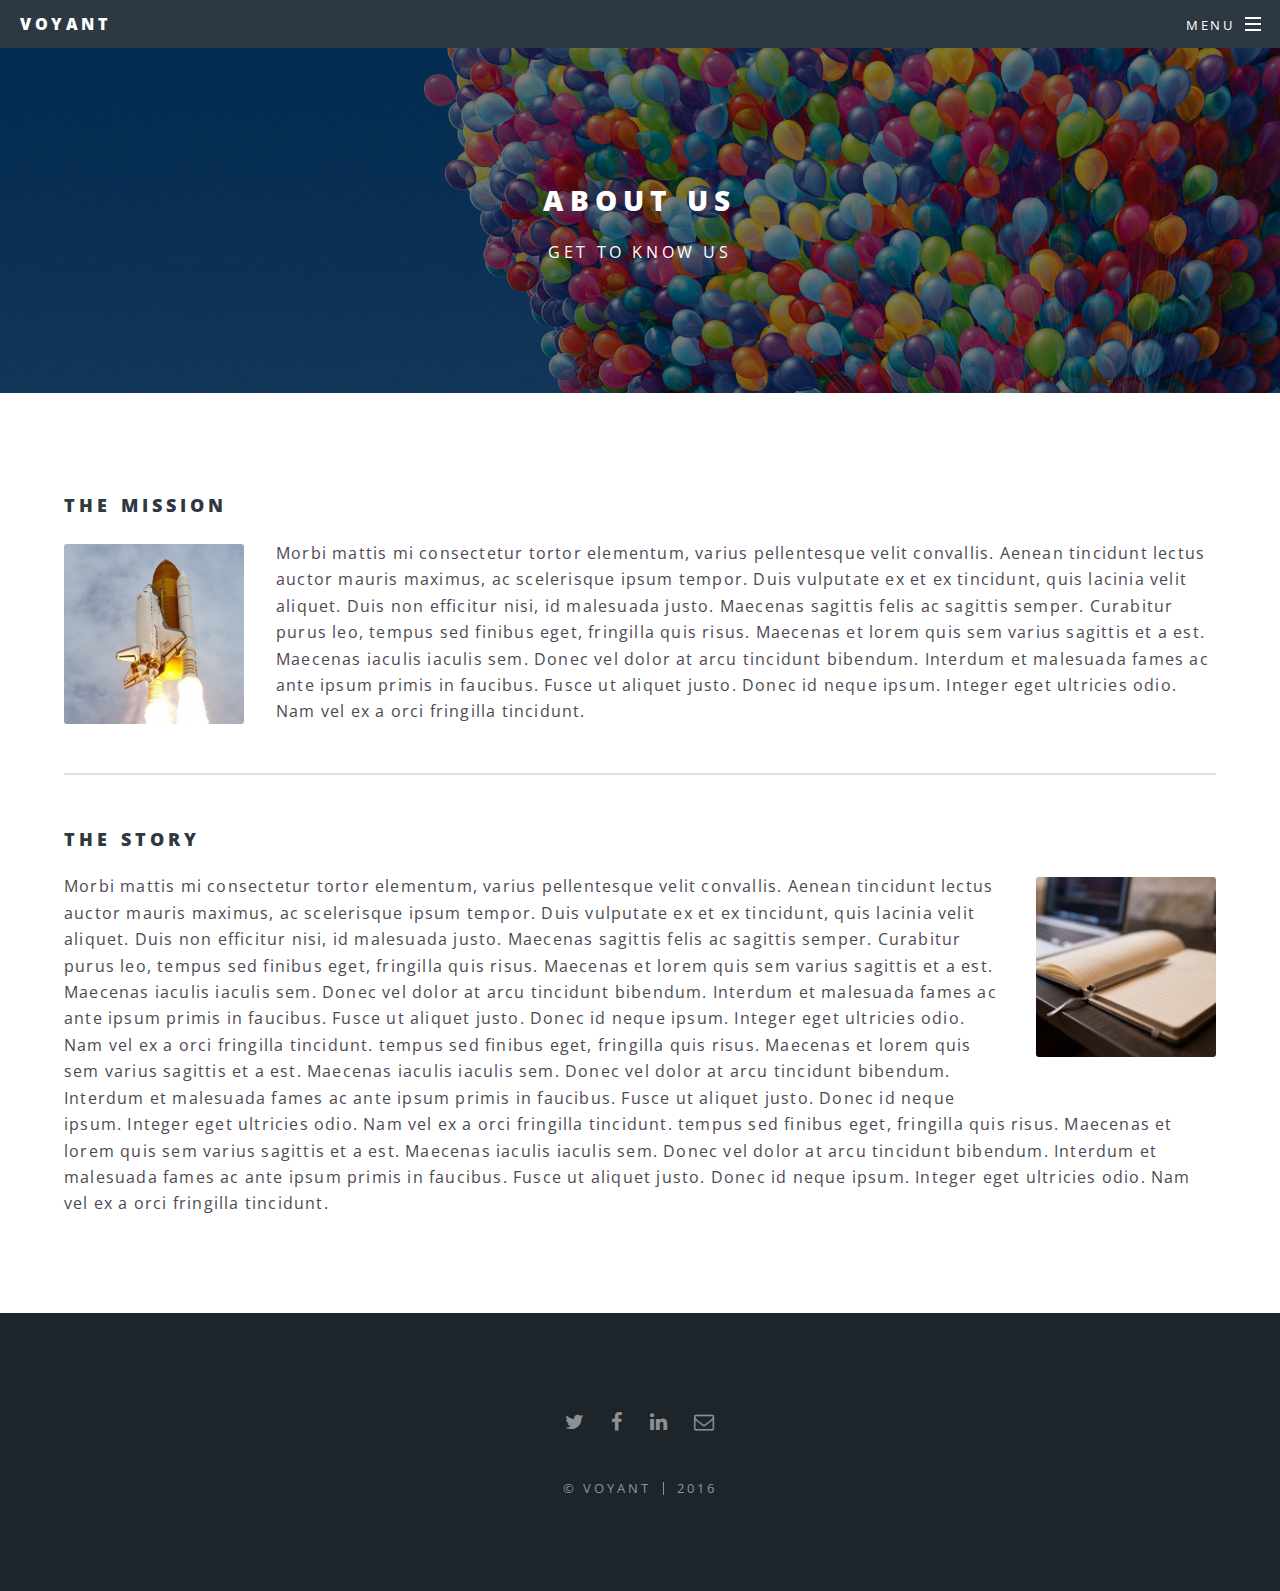
==== about.html @ 16dd577d "services/about" ====
<!DOCTYPE HTML>
<html>
    <head>
        <title>Voyant - About Us</title>
        <meta charset="utf-8" />
        <meta name="viewport" content="width=device-width, initial-scale=1" />
        <!--[if lte IE 8]><script src="assets/js/ie/html5shiv.js"></script><![endif]-->
        <link rel="stylesheet" href="assets/css/main.css" />
        <link rel="icon" href="/images/favicon.ico" />
        <!--[if lte IE 8]><link rel="stylesheet" href="assets/css/ie8.css" /><![endif]-->
        <!--[if lte IE 9]><link rel="stylesheet" href="assets/css/ie9.css" /><![endif]-->
    </head>
    <body>

        <!-- Page Wrapper -->
            <div id="page-wrapper">

                <!-- Header -->
                    <header id="header">
                        <h1><a href="/index.html">Voyant</a></h1>
                        <nav id="nav">
                            <ul>
                                <li class="special">
                                    <a href="#menu" class="menuToggle"><span>Menu</span></a>
                                    <div id="menu">
                                        <ul>
                                            <li><a href="index.html">Home</a></li>
                                            <li><a href="about.html">About Us</a></li>
                                            <li><a href="services.html">Services</a></li>
                                        </ul>
                                    </div>
                                </li>
                            </ul>
                        </nav>
                    </header>

                <!-- Main -->
                    <article id="main">
                        <header>
                            <h2>About Us</h2>
                            <p>Get to know us</p>
                        </header>
                        <section class="wrapper style5">
                            <div class="inner">

                                <h3>The Mission</h3>
                                <p>
                                    <span class="image left mission-image">
                                        <img src="images/ship.jpg" alt="">
                                    </span>
                                    Morbi mattis mi consectetur tortor elementum, varius pellentesque velit convallis.
                                    Aenean tincidunt lectus auctor mauris maximus, ac scelerisque ipsum tempor.
                                    Duis vulputate ex et ex tincidunt, quis lacinia velit aliquet. Duis non efficitur nisi,
                                    id malesuada justo. Maecenas sagittis felis ac sagittis semper. Curabitur purus leo,
                                    tempus sed finibus eget, fringilla quis risus. Maecenas et lorem quis sem varius sagittis et a est.
                                    Maecenas iaculis iaculis sem. Donec vel dolor at arcu tincidunt bibendum.
                                    Interdum et malesuada fames ac ante ipsum primis in faucibus. Fusce ut aliquet justo.
                                    Donec id neque ipsum. Integer eget ultricies odio. Nam vel ex a orci fringilla tincidunt.
                                </p>

                                <hr />

                                <h3>The Story</h3>
                                <p>
                                    <span class="image right story-image">
                                        <img src="images/story.jpg" alt="">
                                    </span>
                                    Morbi mattis mi consectetur tortor elementum, varius pellentesque velit convallis.
                                    Aenean tincidunt lectus auctor mauris maximus, ac scelerisque ipsum tempor.
                                    Duis vulputate ex et ex tincidunt, quis lacinia velit aliquet. Duis non efficitur nisi,
                                    id malesuada justo. Maecenas sagittis felis ac sagittis semper. Curabitur purus leo,
                                    tempus sed finibus eget, fringilla quis risus. Maecenas et lorem quis sem varius sagittis et a est.
                                    Maecenas iaculis iaculis sem. Donec vel dolor at arcu tincidunt bibendum.
                                    Interdum et malesuada fames ac ante ipsum primis in faucibus. Fusce ut aliquet justo.
                                    Donec id neque ipsum. Integer eget ultricies odio. Nam vel ex a orci fringilla tincidunt.
                                    tempus sed finibus eget, fringilla quis risus. Maecenas et lorem quis sem varius sagittis et a est.
                                    Maecenas iaculis iaculis sem. Donec vel dolor at arcu tincidunt bibendum.
                                    Interdum et malesuada fames ac ante ipsum primis in faucibus. Fusce ut aliquet justo.
                                    Donec id neque ipsum. Integer eget ultricies odio. Nam vel ex a orci fringilla tincidunt.
                                    tempus sed finibus eget, fringilla quis risus. Maecenas et lorem quis sem varius sagittis et a est.
                                    Maecenas iaculis iaculis sem. Donec vel dolor at arcu tincidunt bibendum.
                                    Interdum et malesuada fames ac ante ipsum primis in faucibus. Fusce ut aliquet justo.
                                    Donec id neque ipsum. Integer eget ultricies odio. Nam vel ex a orci fringilla tincidunt.
                                </p>

                            </div>
                        </section>
                    </article>

                <!-- Footer -->
                    <footer id="footer">
                        <ul class="icons">
                            <li><a href="#" class="icon fa-twitter"><span class="label">Twitter</span></a></li>
                            <li><a href="#" class="icon fa-facebook"><span class="label">Facebook</span></a></li>
                            <li><a href="#" class="icon fa-linkedin"><span class="label">Dribbble</span></a></li>
                            <li><a href="#" class="icon fa-envelope-o"><span class="label">Email</span></a></li>
                        </ul>
                        <ul class="copyright">
                            <li>&copy; Voyant</li><li>2016</li>
                        </ul>
                    </footer>

            </div>

        <!-- Scripts -->
            <script src="assets/js/jquery.min.js"></script>
            <script src="assets/js/jquery.scrollex.min.js"></script>
            <script src="assets/js/jquery.scrolly.min.js"></script>
            <script src="assets/js/skel.min.js"></script>
            <script src="assets/js/util.js"></script>
            <!--[if lte IE 8]><script src="assets/js/ie/respond.min.js"></script><![endif]-->
            <script src="assets/js/main.js"></script>

    </body>
</html>
---- assets/css/main.css ----
@import url(font-awesome.min.css);
@import url("http://fonts.googleapis.com/css?family=Open+Sans:400,400italic,600,600italic,800,800italic");

/* Reset */

	html, body, div, span, applet, object, iframe, h1, h2, h3, h4, h5, h6, p, blockquote, pre, a, abbr, acronym, address, big, cite, code, del, dfn, em, img, ins, kbd, q, s, samp, small, strike, strong, sub, sup, tt, var, b, u, i, center, dl, dt, dd, ol, ul, li, fieldset, form, label, legend, table, caption, tbody, tfoot, thead, tr, th, td, article, aside, canvas, details, embed, figure, figcaption, footer, header, hgroup, menu, nav, output, ruby, section, summary, time, mark, audio, video {
		margin: 0;
		padding: 0;
		border: 0;
		font-size: 100%;
		font: inherit;
		vertical-align: baseline;
	}

	article, aside, details, figcaption, figure, footer, header, hgroup, menu, nav, section {
		display: block;
	}

	body {
		line-height: 1;
	}

	ol, ul {
		list-style: none;
	}

	blockquote, q {
		quotes: none;
	}

	blockquote:before, blockquote:after, q:before, q:after {
		content: '';
		content: none;
	}

	table {
		border-collapse: collapse;
		border-spacing: 0;
	}

	body {
		-webkit-text-size-adjust: none;
	}

/* Box Model */

	*, *:before, *:after {
		-moz-box-sizing: border-box;
		-webkit-box-sizing: border-box;
		box-sizing: border-box;
	}

/* Grid */

	.row {
		border-bottom: solid 1px transparent;
		-moz-box-sizing: border-box;
		-webkit-box-sizing: border-box;
		box-sizing: border-box;
	}

	.row > * {
		float: left;
		-moz-box-sizing: border-box;
		-webkit-box-sizing: border-box;
		box-sizing: border-box;
	}

	.row:after, .row:before {
		content: '';
		display: block;
		clear: both;
		height: 0;
	}

	.row.uniform > * > :first-child {
		margin-top: 0;
	}

	.row.uniform > * > :last-child {
		margin-bottom: 0;
	}

	.row.\30 \25 > * {
		padding: 0 0 0 0em;
	}

	.row.\30 \25 {
		margin: 0 0 -1px 0em;
	}

	.row.uniform.\30 \25 > * {
		padding: 0em 0 0 0em;
	}

	.row.uniform.\30 \25 {
		margin: 0em 0 -1px 0em;
	}

	.row > * {
		padding: 0 0 0 1.5em;
	}

	.row {
		margin: 0 0 -1px -1.5em;
	}

	.row.uniform > * {
		padding: 1.5em 0 0 1.5em;
	}

	.row.uniform {
		margin: -1.5em 0 -1px -1.5em;
	}

	.row.\32 00\25 > * {
		padding: 0 0 0 3em;
	}

	.row.\32 00\25 {
		margin: 0 0 -1px -3em;
	}

	.row.uniform.\32 00\25 > * {
		padding: 3em 0 0 3em;
	}

	.row.uniform.\32 00\25 {
		margin: -3em 0 -1px -3em;
	}

	.row.\31 50\25 > * {
		padding: 0 0 0 2.25em;
	}

	.row.\31 50\25 {
		margin: 0 0 -1px -2.25em;
	}

	.row.uniform.\31 50\25 > * {
		padding: 2.25em 0 0 2.25em;
	}

	.row.uniform.\31 50\25 {
		margin: -2.25em 0 -1px -2.25em;
	}

	.row.\35 0\25 > * {
		padding: 0 0 0 0.75em;
	}

	.row.\35 0\25 {
		margin: 0 0 -1px -0.75em;
	}

	.row.uniform.\35 0\25 > * {
		padding: 0.75em 0 0 0.75em;
	}

	.row.uniform.\35 0\25 {
		margin: -0.75em 0 -1px -0.75em;
	}

	.row.\32 5\25 > * {
		padding: 0 0 0 0.375em;
	}

	.row.\32 5\25 {
		margin: 0 0 -1px -0.375em;
	}

	.row.uniform.\32 5\25 > * {
		padding: 0.375em 0 0 0.375em;
	}

	.row.uniform.\32 5\25 {
		margin: -0.375em 0 -1px -0.375em;
	}

	.\31 2u, .\31 2u\24 {
		width: 100%;
		clear: none;
		margin-left: 0;
	}

	.\31 1u, .\31 1u\24 {
		width: 91.6666666667%;
		clear: none;
		margin-left: 0;
	}

	.\31 0u, .\31 0u\24 {
		width: 83.3333333333%;
		clear: none;
		margin-left: 0;
	}

	.\39 u, .\39 u\24 {
		width: 75%;
		clear: none;
		margin-left: 0;
	}

	.\38 u, .\38 u\24 {
		width: 66.6666666667%;
		clear: none;
		margin-left: 0;
	}

	.\37 u, .\37 u\24 {
		width: 58.3333333333%;
		clear: none;
		margin-left: 0;
	}

	.\36 u, .\36 u\24 {
		width: 50%;
		clear: none;
		margin-left: 0;
	}

	.\35 u, .\35 u\24 {
		width: 41.6666666667%;
		clear: none;
		margin-left: 0;
	}

	.\34 u, .\34 u\24 {
		width: 33.3333333333%;
		clear: none;
		margin-left: 0;
	}

	.\33 u, .\33 u\24 {
		width: 25%;
		clear: none;
		margin-left: 0;
	}

	.\32 u, .\32 u\24 {
		width: 16.6666666667%;
		clear: none;
		margin-left: 0;
	}

	.\31 u, .\31 u\24 {
		width: 8.3333333333%;
		clear: none;
		margin-left: 0;
	}

	.\31 2u\24 + *,
	.\31 1u\24 + *,
	.\31 0u\24 + *,
	.\39 u\24 + *,
	.\38 u\24 + *,
	.\37 u\24 + *,
	.\36 u\24 + *,
	.\35 u\24 + *,
	.\34 u\24 + *,
	.\33 u\24 + *,
	.\32 u\24 + *,
	.\31 u\24 + * {
		clear: left;
	}

	.\-11u {
		margin-left: 91.66667%;
	}

	.\-10u {
		margin-left: 83.33333%;
	}

	.\-9u {
		margin-left: 75%;
	}

	.\-8u {
		margin-left: 66.66667%;
	}

	.\-7u {
		margin-left: 58.33333%;
	}

	.\-6u {
		margin-left: 50%;
	}

	.\-5u {
		margin-left: 41.66667%;
	}

	.\-4u {
		margin-left: 33.33333%;
	}

	.\-3u {
		margin-left: 25%;
	}

	.\-2u {
		margin-left: 16.66667%;
	}

	.\-1u {
		margin-left: 8.33333%;
	}

	@media screen and (max-width: 1680px) {

		.row > * {
			padding: 0 0 0 1.5em;
		}

		.row {
			margin: 0 0 -1px -1.5em;
		}

		.row.uniform > * {
			padding: 1.5em 0 0 1.5em;
		}

		.row.uniform {
			margin: -1.5em 0 -1px -1.5em;
		}

		.row.\32 00\25 > * {
			padding: 0 0 0 3em;
		}

		.row.\32 00\25 {
			margin: 0 0 -1px -3em;
		}

		.row.uniform.\32 00\25 > * {
			padding: 3em 0 0 3em;
		}

		.row.uniform.\32 00\25 {
			margin: -3em 0 -1px -3em;
		}

		.row.\31 50\25 > * {
			padding: 0 0 0 2.25em;
		}

		.row.\31 50\25 {
			margin: 0 0 -1px -2.25em;
		}

		.row.uniform.\31 50\25 > * {
			padding: 2.25em 0 0 2.25em;
		}

		.row.uniform.\31 50\25 {
			margin: -2.25em 0 -1px -2.25em;
		}

		.row.\35 0\25 > * {
			padding: 0 0 0 0.75em;
		}

		.row.\35 0\25 {
			margin: 0 0 -1px -0.75em;
		}

		.row.uniform.\35 0\25 > * {
			padding: 0.75em 0 0 0.75em;
		}

		.row.uniform.\35 0\25 {
			margin: -0.75em 0 -1px -0.75em;
		}

		.row.\32 5\25 > * {
			padding: 0 0 0 0.375em;
		}

		.row.\32 5\25 {
			margin: 0 0 -1px -0.375em;
		}

		.row.uniform.\32 5\25 > * {
			padding: 0.375em 0 0 0.375em;
		}

		.row.uniform.\32 5\25 {
			margin: -0.375em 0 -1px -0.375em;
		}

		.\31 2u\28xlarge\29, .\31 2u\24\28xlarge\29 {
			width: 100%;
			clear: none;
			margin-left: 0;
		}

		.\31 1u\28xlarge\29, .\31 1u\24\28xlarge\29 {
			width: 91.6666666667%;
			clear: none;
			margin-left: 0;
		}

		.\31 0u\28xlarge\29, .\31 0u\24\28xlarge\29 {
			width: 83.3333333333%;
			clear: none;
			margin-left: 0;
		}

		.\39 u\28xlarge\29, .\39 u\24\28xlarge\29 {
			width: 75%;
			clear: none;
			margin-left: 0;
		}

		.\38 u\28xlarge\29, .\38 u\24\28xlarge\29 {
			width: 66.6666666667%;
			clear: none;
			margin-left: 0;
		}

		.\37 u\28xlarge\29, .\37 u\24\28xlarge\29 {
			width: 58.3333333333%;
			clear: none;
			margin-left: 0;
		}

		.\36 u\28xlarge\29, .\36 u\24\28xlarge\29 {
			width: 50%;
			clear: none;
			margin-left: 0;
		}

		.\35 u\28xlarge\29, .\35 u\24\28xlarge\29 {
			width: 41.6666666667%;
			clear: none;
			margin-left: 0;
		}

		.\34 u\28xlarge\29, .\34 u\24\28xlarge\29 {
			width: 33.3333333333%;
			clear: none;
			margin-left: 0;
		}

		.\33 u\28xlarge\29, .\33 u\24\28xlarge\29 {
			width: 25%;
			clear: none;
			margin-left: 0;
		}

		.\32 u\28xlarge\29, .\32 u\24\28xlarge\29 {
			width: 16.6666666667%;
			clear: none;
			margin-left: 0;
		}

		.\31 u\28xlarge\29, .\31 u\24\28xlarge\29 {
			width: 8.3333333333%;
			clear: none;
			margin-left: 0;
		}

		.\31 2u\24\28xlarge\29 + *,
		.\31 1u\24\28xlarge\29 + *,
		.\31 0u\24\28xlarge\29 + *,
		.\39 u\24\28xlarge\29 + *,
		.\38 u\24\28xlarge\29 + *,
		.\37 u\24\28xlarge\29 + *,
		.\36 u\24\28xlarge\29 + *,
		.\35 u\24\28xlarge\29 + *,
		.\34 u\24\28xlarge\29 + *,
		.\33 u\24\28xlarge\29 + *,
		.\32 u\24\28xlarge\29 + *,
		.\31 u\24\28xlarge\29 + * {
			clear: left;
		}

		.\-11u\28xlarge\29 {
			margin-left: 91.66667%;
		}

		.\-10u\28xlarge\29 {
			margin-left: 83.33333%;
		}

		.\-9u\28xlarge\29 {
			margin-left: 75%;
		}

		.\-8u\28xlarge\29 {
			margin-left: 66.66667%;
		}

		.\-7u\28xlarge\29 {
			margin-left: 58.33333%;
		}

		.\-6u\28xlarge\29 {
			margin-left: 50%;
		}

		.\-5u\28xlarge\29 {
			margin-left: 41.66667%;
		}

		.\-4u\28xlarge\29 {
			margin-left: 33.33333%;
		}

		.\-3u\28xlarge\29 {
			margin-left: 25%;
		}

		.\-2u\28xlarge\29 {
			margin-left: 16.66667%;
		}

		.\-1u\28xlarge\29 {
			margin-left: 8.33333%;
		}

	}

	@media screen and (max-width: 1280px) {

		.row > * {
			padding: 0 0 0 1.5em;
		}

		.row {
			margin: 0 0 -1px -1.5em;
		}

		.row.uniform > * {
			padding: 1.5em 0 0 1.5em;
		}

		.row.uniform {
			margin: -1.5em 0 -1px -1.5em;
		}

		.row.\32 00\25 > * {
			padding: 0 0 0 3em;
		}

		.row.\32 00\25 {
			margin: 0 0 -1px -3em;
		}

		.row.uniform.\32 00\25 > * {
			padding: 3em 0 0 3em;
		}

		.row.uniform.\32 00\25 {
			margin: -3em 0 -1px -3em;
		}

		.row.\31 50\25 > * {
			padding: 0 0 0 2.25em;
		}

		.row.\31 50\25 {
			margin: 0 0 -1px -2.25em;
		}

		.row.uniform.\31 50\25 > * {
			padding: 2.25em 0 0 2.25em;
		}

		.row.uniform.\31 50\25 {
			margin: -2.25em 0 -1px -2.25em;
		}

		.row.\35 0\25 > * {
			padding: 0 0 0 0.75em;
		}

		.row.\35 0\25 {
			margin: 0 0 -1px -0.75em;
		}

		.row.uniform.\35 0\25 > * {
			padding: 0.75em 0 0 0.75em;
		}

		.row.uniform.\35 0\25 {
			margin: -0.75em 0 -1px -0.75em;
		}

		.row.\32 5\25 > * {
			padding: 0 0 0 0.375em;
		}

		.row.\32 5\25 {
			margin: 0 0 -1px -0.375em;
		}

		.row.uniform.\32 5\25 > * {
			padding: 0.375em 0 0 0.375em;
		}

		.row.uniform.\32 5\25 {
			margin: -0.375em 0 -1px -0.375em;
		}

		.\31 2u\28large\29, .\31 2u\24\28large\29 {
			width: 100%;
			clear: none;
			margin-left: 0;
		}

		.\31 1u\28large\29, .\31 1u\24\28large\29 {
			width: 91.6666666667%;
			clear: none;
			margin-left: 0;
		}

		.\31 0u\28large\29, .\31 0u\24\28large\29 {
			width: 83.3333333333%;
			clear: none;
			margin-left: 0;
		}

		.\39 u\28large\29, .\39 u\24\28large\29 {
			width: 75%;
			clear: none;
			margin-left: 0;
		}

		.\38 u\28large\29, .\38 u\24\28large\29 {
			width: 66.6666666667%;
			clear: none;
			margin-left: 0;
		}

		.\37 u\28large\29, .\37 u\24\28large\29 {
			width: 58.3333333333%;
			clear: none;
			margin-left: 0;
		}

		.\36 u\28large\29, .\36 u\24\28large\29 {
			width: 50%;
			clear: none;
			margin-left: 0;
		}

		.\35 u\28large\29, .\35 u\24\28large\29 {
			width: 41.6666666667%;
			clear: none;
			margin-left: 0;
		}

		.\34 u\28large\29, .\34 u\24\28large\29 {
			width: 33.3333333333%;
			clear: none;
			margin-left: 0;
		}

		.\33 u\28large\29, .\33 u\24\28large\29 {
			width: 25%;
			clear: none;
			margin-left: 0;
		}

		.\32 u\28large\29, .\32 u\24\28large\29 {
			width: 16.6666666667%;
			clear: none;
			margin-left: 0;
		}

		.\31 u\28large\29, .\31 u\24\28large\29 {
			width: 8.3333333333%;
			clear: none;
			margin-left: 0;
		}

		.\31 2u\24\28large\29 + *,
		.\31 1u\24\28large\29 + *,
		.\31 0u\24\28large\29 + *,
		.\39 u\24\28large\29 + *,
		.\38 u\24\28large\29 + *,
		.\37 u\24\28large\29 + *,
		.\36 u\24\28large\29 + *,
		.\35 u\24\28large\29 + *,
		.\34 u\24\28large\29 + *,
		.\33 u\24\28large\29 + *,
		.\32 u\24\28large\29 + *,
		.\31 u\24\28large\29 + * {
			clear: left;
		}

		.\-11u\28large\29 {
			margin-left: 91.66667%;
		}

		.\-10u\28large\29 {
			margin-left: 83.33333%;
		}

		.\-9u\28large\29 {
			margin-left: 75%;
		}

		.\-8u\28large\29 {
			margin-left: 66.66667%;
		}

		.\-7u\28large\29 {
			margin-left: 58.33333%;
		}

		.\-6u\28large\29 {
			margin-left: 50%;
		}

		.\-5u\28large\29 {
			margin-left: 41.66667%;
		}

		.\-4u\28large\29 {
			margin-left: 33.33333%;
		}

		.\-3u\28large\29 {
			margin-left: 25%;
		}

		.\-2u\28large\29 {
			margin-left: 16.66667%;
		}

		.\-1u\28large\29 {
			margin-left: 8.33333%;
		}

	}

	@media screen and (max-width: 980px) {

		.row > * {
			padding: 0 0 0 1.5em;
		}

		.row {
			margin: 0 0 -1px -1.5em;
		}

		.row.uniform > * {
			padding: 1.5em 0 0 1.5em;
		}

		.row.uniform {
			margin: -1.5em 0 -1px -1.5em;
		}

		.row.\32 00\25 > * {
			padding: 0 0 0 3em;
		}

		.row.\32 00\25 {
			margin: 0 0 -1px -3em;
		}

		.row.uniform.\32 00\25 > * {
			padding: 3em 0 0 3em;
		}

		.row.uniform.\32 00\25 {
			margin: -3em 0 -1px -3em;
		}

		.row.\31 50\25 > * {
			padding: 0 0 0 2.25em;
		}

		.row.\31 50\25 {
			margin: 0 0 -1px -2.25em;
		}

		.row.uniform.\31 50\25 > * {
			padding: 2.25em 0 0 2.25em;
		}

		.row.uniform.\31 50\25 {
			margin: -2.25em 0 -1px -2.25em;
		}

		.row.\35 0\25 > * {
			padding: 0 0 0 0.75em;
		}

		.row.\35 0\25 {
			margin: 0 0 -1px -0.75em;
		}

		.row.uniform.\35 0\25 > * {
			padding: 0.75em 0 0 0.75em;
		}

		.row.uniform.\35 0\25 {
			margin: -0.75em 0 -1px -0.75em;
		}

		.row.\32 5\25 > * {
			padding: 0 0 0 0.375em;
		}

		.row.\32 5\25 {
			margin: 0 0 -1px -0.375em;
		}

		.row.uniform.\32 5\25 > * {
			padding: 0.375em 0 0 0.375em;
		}

		.row.uniform.\32 5\25 {
			margin: -0.375em 0 -1px -0.375em;
		}

		.\31 2u\28medium\29, .\31 2u\24\28medium\29 {
			width: 100%;
			clear: none;
			margin-left: 0;
		}

		.\31 1u\28medium\29, .\31 1u\24\28medium\29 {
			width: 91.6666666667%;
			clear: none;
			margin-left: 0;
		}

		.\31 0u\28medium\29, .\31 0u\24\28medium\29 {
			width: 83.3333333333%;
			clear: none;
			margin-left: 0;
		}

		.\39 u\28medium\29, .\39 u\24\28medium\29 {
			width: 75%;
			clear: none;
			margin-left: 0;
		}

		.\38 u\28medium\29, .\38 u\24\28medium\29 {
			width: 66.6666666667%;
			clear: none;
			margin-left: 0;
		}

		.\37 u\28medium\29, .\37 u\24\28medium\29 {
			width: 58.3333333333%;
			clear: none;
			margin-left: 0;
		}

		.\36 u\28medium\29, .\36 u\24\28medium\29 {
			width: 50%;
			clear: none;
			margin-left: 0;
		}

		.\35 u\28medium\29, .\35 u\24\28medium\29 {
			width: 41.6666666667%;
			clear: none;
			margin-left: 0;
		}

		.\34 u\28medium\29, .\34 u\24\28medium\29 {
			width: 33.3333333333%;
			clear: none;
			margin-left: 0;
		}

		.\33 u\28medium\29, .\33 u\24\28medium\29 {
			width: 25%;
			clear: none;
			margin-left: 0;
		}

		.\32 u\28medium\29, .\32 u\24\28medium\29 {
			width: 16.6666666667%;
			clear: none;
			margin-left: 0;
		}

		.\31 u\28medium\29, .\31 u\24\28medium\29 {
			width: 8.3333333333%;
			clear: none;
			margin-left: 0;
		}

		.\31 2u\24\28medium\29 + *,
		.\31 1u\24\28medium\29 + *,
		.\31 0u\24\28medium\29 + *,
		.\39 u\24\28medium\29 + *,
		.\38 u\24\28medium\29 + *,
		.\37 u\24\28medium\29 + *,
		.\36 u\24\28medium\29 + *,
		.\35 u\24\28medium\29 + *,
		.\34 u\24\28medium\29 + *,
		.\33 u\24\28medium\29 + *,
		.\32 u\24\28medium\29 + *,
		.\31 u\24\28medium\29 + * {
			clear: left;
		}

		.\-11u\28medium\29 {
			margin-left: 91.66667%;
		}

		.\-10u\28medium\29 {
			margin-left: 83.33333%;
		}

		.\-9u\28medium\29 {
			margin-left: 75%;
		}

		.\-8u\28medium\29 {
			margin-left: 66.66667%;
		}

		.\-7u\28medium\29 {
			margin-left: 58.33333%;
		}

		.\-6u\28medium\29 {
			margin-left: 50%;
		}

		.\-5u\28medium\29 {
			margin-left: 41.66667%;
		}

		.\-4u\28medium\29 {
			margin-left: 33.33333%;
		}

		.\-3u\28medium\29 {
			margin-left: 25%;
		}

		.\-2u\28medium\29 {
			margin-left: 16.66667%;
		}

		.\-1u\28medium\29 {
			margin-left: 8.33333%;
		}

	}

	@media screen and (max-width: 736px) {

		.row > * {
			padding: 0 0 0 1.5em;
		}

		.row {
			margin: 0 0 -1px -1.5em;
		}

		.row.uniform > * {
			padding: 1.5em 0 0 1.5em;
		}

		.row.uniform {
			margin: -1.5em 0 -1px -1.5em;
		}

		.row.\32 00\25 > * {
			padding: 0 0 0 3em;
		}

		.row.\32 00\25 {
			margin: 0 0 -1px -3em;
		}

		.row.uniform.\32 00\25 > * {
			padding: 3em 0 0 3em;
		}

		.row.uniform.\32 00\25 {
			margin: -3em 0 -1px -3em;
		}

		.row.\31 50\25 > * {
			padding: 0 0 0 2.25em;
		}

		.row.\31 50\25 {
			margin: 0 0 -1px -2.25em;
		}

		.row.uniform.\31 50\25 > * {
			padding: 2.25em 0 0 2.25em;
		}

		.row.uniform.\31 50\25 {
			margin: -2.25em 0 -1px -2.25em;
		}

		.row.\35 0\25 > * {
			padding: 0 0 0 0.75em;
		}

		.row.\35 0\25 {
			margin: 0 0 -1px -0.75em;
		}

		.row.uniform.\35 0\25 > * {
			padding: 0.75em 0 0 0.75em;
		}

		.row.uniform.\35 0\25 {
			margin: -0.75em 0 -1px -0.75em;
		}

		.row.\32 5\25 > * {
			padding: 0 0 0 0.375em;
		}

		.row.\32 5\25 {
			margin: 0 0 -1px -0.375em;
		}

		.row.uniform.\32 5\25 > * {
			padding: 0.375em 0 0 0.375em;
		}

		.row.uniform.\32 5\25 {
			margin: -0.375em 0 -1px -0.375em;
		}

		.\31 2u\28small\29, .\31 2u\24\28small\29 {
			width: 100%;
			clear: none;
			margin-left: 0;
		}

		.\31 1u\28small\29, .\31 1u\24\28small\29 {
			width: 91.6666666667%;
			clear: none;
			margin-left: 0;
		}

		.\31 0u\28small\29, .\31 0u\24\28small\29 {
			width: 83.3333333333%;
			clear: none;
			margin-left: 0;
		}

		.\39 u\28small\29, .\39 u\24\28small\29 {
			width: 75%;
			clear: none;
			margin-left: 0;
		}

		.\38 u\28small\29, .\38 u\24\28small\29 {
			width: 66.6666666667%;
			clear: none;
			margin-left: 0;
		}

		.\37 u\28small\29, .\37 u\24\28small\29 {
			width: 58.3333333333%;
			clear: none;
			margin-left: 0;
		}

		.\36 u\28small\29, .\36 u\24\28small\29 {
			width: 50%;
			clear: none;
			margin-left: 0;
		}

		.\35 u\28small\29, .\35 u\24\28small\29 {
			width: 41.6666666667%;
			clear: none;
			margin-left: 0;
		}

		.\34 u\28small\29, .\34 u\24\28small\29 {
			width: 33.3333333333%;
			clear: none;
			margin-left: 0;
		}

		.\33 u\28small\29, .\33 u\24\28small\29 {
			width: 25%;
			clear: none;
			margin-left: 0;
		}

		.\32 u\28small\29, .\32 u\24\28small\29 {
			width: 16.6666666667%;
			clear: none;
			margin-left: 0;
		}

		.\31 u\28small\29, .\31 u\24\28small\29 {
			width: 8.3333333333%;
			clear: none;
			margin-left: 0;
		}

		.\31 2u\24\28small\29 + *,
		.\31 1u\24\28small\29 + *,
		.\31 0u\24\28small\29 + *,
		.\39 u\24\28small\29 + *,
		.\38 u\24\28small\29 + *,
		.\37 u\24\28small\29 + *,
		.\36 u\24\28small\29 + *,
		.\35 u\24\28small\29 + *,
		.\34 u\24\28small\29 + *,
		.\33 u\24\28small\29 + *,
		.\32 u\24\28small\29 + *,
		.\31 u\24\28small\29 + * {
			clear: left;
		}

		.\-11u\28small\29 {
			margin-left: 91.66667%;
		}

		.\-10u\28small\29 {
			margin-left: 83.33333%;
		}

		.\-9u\28small\29 {
			margin-left: 75%;
		}

		.\-8u\28small\29 {
			margin-left: 66.66667%;
		}

		.\-7u\28small\29 {
			margin-left: 58.33333%;
		}

		.\-6u\28small\29 {
			margin-left: 50%;
		}

		.\-5u\28small\29 {
			margin-left: 41.66667%;
		}

		.\-4u\28small\29 {
			margin-left: 33.33333%;
		}

		.\-3u\28small\29 {
			margin-left: 25%;
		}

		.\-2u\28small\29 {
			margin-left: 16.66667%;
		}

		.\-1u\28small\29 {
			margin-left: 8.33333%;
		}

	}

	@media screen and (max-width: 480px) {

		.row > * {
			padding: 0 0 0 1.5em;
		}

		.row {
			margin: 0 0 -1px -1.5em;
		}

		.row.uniform > * {
			padding: 1.5em 0 0 1.5em;
		}

		.row.uniform {
			margin: -1.5em 0 -1px -1.5em;
		}

		.row.\32 00\25 > * {
			padding: 0 0 0 3em;
		}

		.row.\32 00\25 {
			margin: 0 0 -1px -3em;
		}

		.row.uniform.\32 00\25 > * {
			padding: 3em 0 0 3em;
		}

		.row.uniform.\32 00\25 {
			margin: -3em 0 -1px -3em;
		}

		.row.\31 50\25 > * {
			padding: 0 0 0 2.25em;
		}

		.row.\31 50\25 {
			margin: 0 0 -1px -2.25em;
		}

		.row.uniform.\31 50\25 > * {
			padding: 2.25em 0 0 2.25em;
		}

		.row.uniform.\31 50\25 {
			margin: -2.25em 0 -1px -2.25em;
		}

		.row.\35 0\25 > * {
			padding: 0 0 0 0.75em;
		}

		.row.\35 0\25 {
			margin: 0 0 -1px -0.75em;
		}

		.row.uniform.\35 0\25 > * {
			padding: 0.75em 0 0 0.75em;
		}

		.row.uniform.\35 0\25 {
			margin: -0.75em 0 -1px -0.75em;
		}

		.row.\32 5\25 > * {
			padding: 0 0 0 0.375em;
		}

		.row.\32 5\25 {
			margin: 0 0 -1px -0.375em;
		}

		.row.uniform.\32 5\25 > * {
			padding: 0.375em 0 0 0.375em;
		}

		.row.uniform.\32 5\25 {
			margin: -0.375em 0 -1px -0.375em;
		}

		.\31 2u\28xsmall\29, .\31 2u\24\28xsmall\29 {
			width: 100%;
			clear: none;
			margin-left: 0;
		}

		.\31 1u\28xsmall\29, .\31 1u\24\28xsmall\29 {
			width: 91.6666666667%;
			clear: none;
			margin-left: 0;
		}

		.\31 0u\28xsmall\29, .\31 0u\24\28xsmall\29 {
			width: 83.3333333333%;
			clear: none;
			margin-left: 0;
		}

		.\39 u\28xsmall\29, .\39 u\24\28xsmall\29 {
			width: 75%;
			clear: none;
			margin-left: 0;
		}

		.\38 u\28xsmall\29, .\38 u\24\28xsmall\29 {
			width: 66.6666666667%;
			clear: none;
			margin-left: 0;
		}

		.\37 u\28xsmall\29, .\37 u\24\28xsmall\29 {
			width: 58.3333333333%;
			clear: none;
			margin-left: 0;
		}

		.\36 u\28xsmall\29, .\36 u\24\28xsmall\29 {
			width: 50%;
			clear: none;
			margin-left: 0;
		}

		.\35 u\28xsmall\29, .\35 u\24\28xsmall\29 {
			width: 41.6666666667%;
			clear: none;
			margin-left: 0;
		}

		.\34 u\28xsmall\29, .\34 u\24\28xsmall\29 {
			width: 33.3333333333%;
			clear: none;
			margin-left: 0;
		}

		.\33 u\28xsmall\29, .\33 u\24\28xsmall\29 {
			width: 25%;
			clear: none;
			margin-left: 0;
		}

		.\32 u\28xsmall\29, .\32 u\24\28xsmall\29 {
			width: 16.6666666667%;
			clear: none;
			margin-left: 0;
		}

		.\31 u\28xsmall\29, .\31 u\24\28xsmall\29 {
			width: 8.3333333333%;
			clear: none;
			margin-left: 0;
		}

		.\31 2u\24\28xsmall\29 + *,
		.\31 1u\24\28xsmall\29 + *,
		.\31 0u\24\28xsmall\29 + *,
		.\39 u\24\28xsmall\29 + *,
		.\38 u\24\28xsmall\29 + *,
		.\37 u\24\28xsmall\29 + *,
		.\36 u\24\28xsmall\29 + *,
		.\35 u\24\28xsmall\29 + *,
		.\34 u\24\28xsmall\29 + *,
		.\33 u\24\28xsmall\29 + *,
		.\32 u\24\28xsmall\29 + *,
		.\31 u\24\28xsmall\29 + * {
			clear: left;
		}

		.\-11u\28xsmall\29 {
			margin-left: 91.66667%;
		}

		.\-10u\28xsmall\29 {
			margin-left: 83.33333%;
		}

		.\-9u\28xsmall\29 {
			margin-left: 75%;
		}

		.\-8u\28xsmall\29 {
			margin-left: 66.66667%;
		}

		.\-7u\28xsmall\29 {
			margin-left: 58.33333%;
		}

		.\-6u\28xsmall\29 {
			margin-left: 50%;
		}

		.\-5u\28xsmall\29 {
			margin-left: 41.66667%;
		}

		.\-4u\28xsmall\29 {
			margin-left: 33.33333%;
		}

		.\-3u\28xsmall\29 {
			margin-left: 25%;
		}

		.\-2u\28xsmall\29 {
			margin-left: 16.66667%;
		}

		.\-1u\28xsmall\29 {
			margin-left: 8.33333%;
		}

	}

/* Basic */

	@-ms-viewport {
		width: device-width;
	}

	body {
		background: #2e3842;
	}

		body.is-loading *, body.is-loading *:before, body.is-loading *:after {
			-moz-animation: none !important;
			-webkit-animation: none !important;
			-ms-animation: none !important;
			animation: none !important;
			-moz-transition: none !important;
			-webkit-transition: none !important;
			-ms-transition: none !important;
			transition: none !important;
		}

	body, input, select, textarea {
		color: #fff;
		font-family: "Open Sans", Helvetica, sans-serif;
		font-size: 15pt;
		font-weight: 400;
		letter-spacing: 0.075em;
		line-height: 1.65em;
	}

		@media screen and (max-width: 1680px) {

			body, input, select, textarea {
				font-size: 13pt;
			}

		}

		@media screen and (max-width: 1280px) {

			body, input, select, textarea {
				font-size: 12pt;
			}

		}

		@media screen and (max-width: 736px) {

			body, input, select, textarea {
				font-size: 11pt;
				letter-spacing: 0.0375em;
			}

		}

	a {
		-moz-transition: color 0.2s ease, border-bottom-color 0.2s ease;
		-webkit-transition: color 0.2s ease, border-bottom-color 0.2s ease;
		-ms-transition: color 0.2s ease, border-bottom-color 0.2s ease;
		transition: color 0.2s ease, border-bottom-color 0.2s ease;
		border-bottom: dotted 1px;
		color: inherit;
		text-decoration: none;
	}

		a:hover {
			border-bottom-color: transparent;
		}

	strong, b {
		color: #fff;
		font-weight: 600;
	}

	em, i {
		font-style: italic;
	}

	p {
		margin: 0 0 2em 0;
	}

	h1, h2, h3, h4, h5, h6 {
		color: #fff;
		font-weight: 800;
		letter-spacing: 0.225em;
		line-height: 1em;
		margin: 0 0 1em 0;
		text-transform: uppercase;
	}

		h1 a, h2 a, h3 a, h4 a, h5 a, h6 a {
			color: inherit;
			text-decoration: none;
		}

	h2 {
		font-size: 1.35em;
		line-height: 1.75em;
	}

		@media screen and (max-width: 736px) {

			h2 {
				font-size: 1.1em;
				line-height: 1.65em;
			}

		}

	h3 {
		font-size: 1.15em;
		line-height: 1.75em;
	}

		@media screen and (max-width: 736px) {

			h3 {
				font-size: 1em;
				line-height: 1.65em;
			}

		}

	h4 {
		font-size: 1em;
		line-height: 1.5em;
	}

	h5 {
		font-size: 0.8em;
		line-height: 1.5em;
	}

	h6 {
		font-size: 0.7em;
		line-height: 1.5em;
	}

	sub {
		font-size: 0.8em;
		position: relative;
		top: 0.5em;
	}

	sup {
		font-size: 0.8em;
		position: relative;
		top: -0.5em;
	}

	hr {
		border: 0;
		border-bottom: solid 2px #fff;
		margin: 3em 0;
	}

		hr.major {
			margin: 4.5em 0;
		}

	blockquote {
		border-left: solid 4px #fff;
		font-style: italic;
		margin: 0 0 2em 0;
		padding: 0.5em 0 0.5em 2em;
	}

	code {
		background: rgba(144, 144, 144, 0.25);
		border-radius: 3px;
		font-family: "Courier New", monospace;
		font-size: 0.9em;
		letter-spacing: 0;
		margin: 0 0.25em;
		padding: 0.25em 0.65em;
	}

	pre {
		-webkit-overflow-scrolling: touch;
		font-family: "Courier New", monospace;
		font-size: 0.9em;
		margin: 0 0 2em 0;
	}

		pre code {
			display: block;
			line-height: 1.75em;
			padding: 1em 1.5em;
			overflow-x: auto;
		}

	.align-left {
		text-align: left;
	}

	.align-center {
		text-align: center;
	}

	.align-right {
		text-align: right;
	}

/* Section/Article */

	section.special, article.special {
		text-align: center;
	}

	header p {
		color: rgba(255, 255, 255, 0.5);
		position: relative;
		top: -0.25em;
	}

	header h3 + p {
		font-size: 1.1em;
	}

	header h4 + p,
	header h5 + p,
	header h6 + p {
		font-size: 0.9em;
	}

	header.major {
		margin: 0 0 3.5em 0;
	}

		header.major h2, header.major h3, header.major h4, header.major h5, header.major h6 {
			border-bottom: solid 2px #fff;
			display: inline-block;
			padding-bottom: 1em;
			position: relative;
		}

			header.major h2:after, header.major h3:after, header.major h4:after, header.major h5:after, header.major h6:after {
				content: '';
				display: block;
				height: 1px;
			}

		header.major p {
			color: #fff;
			top: 0;
		}

		@media screen and (max-width: 736px) {

			header.major {
				margin: 0 0 2em 0;
			}

		}

	@media screen and (max-width: 980px) {

		header br {
			display: none;
		}

	}

/* Form */

	form {
		margin: 0 0 2em 0;
	}

	label {
		color: #fff;
		display: block;
		font-size: 0.9em;
		font-weight: 600;
		margin: 0 0 1em 0;
	}

	input[type="text"],
	input[type="password"],
	input[type="email"],
	select,
	textarea {
		-moz-appearance: none;
		-webkit-appearance: none;
		-ms-appearance: none;
		appearance: none;
		background: rgba(144, 144, 144, 0.25);
		border-radius: 3px;
		border: none;
		color: inherit;
		display: block;
		outline: 0;
		padding: 0 1em;
		text-decoration: none;
		width: 100%;
	}

		input[type="text"]:invalid,
		input[type="password"]:invalid,
		input[type="email"]:invalid,
		select:invalid,
		textarea:invalid {
			box-shadow: none;
		}

		input[type="text"]:focus,
		input[type="password"]:focus,
		input[type="email"]:focus,
		select:focus,
		textarea:focus {
			box-shadow: 0 0 0 2px #21b2a6;
		}

	.select-wrapper {
		text-decoration: none;
		display: block;
		position: relative;
	}

		.select-wrapper:before {
			-moz-osx-font-smoothing: grayscale;
			-webkit-font-smoothing: antialiased;
			font-family: FontAwesome;
			font-style: normal;
			font-weight: normal;
			text-transform: none !important;
		}

		.select-wrapper:before {
			-moz-pointer-events: none;
			-webkit-pointer-events: none;
			-ms-pointer-events: none;
			pointer-events: none;
			color: #fff;
			content: '\f078';
			display: block;
			height: 2.75em;
			line-height: 2.75em;
			position: absolute;
			right: 0;
			text-align: center;
			top: 0;
			width: 2.75em;
		}

		.select-wrapper select::-ms-expand {
			display: none;
		}

	input[type="text"],
	input[type="password"],
	input[type="email"],
	select {
		height: 2.75em;
	}

	textarea {
		padding: 0.75em 1em;
	}

	input[type="checkbox"],
	input[type="radio"] {
		-moz-appearance: none;
		-webkit-appearance: none;
		-ms-appearance: none;
		appearance: none;
		display: block;
		float: left;
		margin-right: -2em;
		opacity: 0;
		width: 1em;
		z-index: -1;
	}

		input[type="checkbox"] + label,
		input[type="radio"] + label {
			text-decoration: none;
			color: #fff;
			cursor: pointer;
			display: inline-block;
			font-size: 1em;
			font-weight: 400;
			padding-left: 2.4em;
			padding-right: 0.75em;
			position: relative;
		}

			input[type="checkbox"] + label:before,
			input[type="radio"] + label:before {
				-moz-osx-font-smoothing: grayscale;
				-webkit-font-smoothing: antialiased;
				font-family: FontAwesome;
				font-style: normal;
				font-weight: normal;
				text-transform: none !important;
			}

			input[type="checkbox"] + label:before,
			input[type="radio"] + label:before {
				background: rgba(144, 144, 144, 0.25);
				border-radius: 3px;
				content: '';
				display: inline-block;
				height: 1.65em;
				left: 0;
				line-height: 1.58125em;
				position: absolute;
				text-align: center;
				top: 0;
				width: 1.65em;
			}

		input[type="checkbox"]:checked + label:before,
		input[type="radio"]:checked + label:before {
			background: #2e3842;
			color: #fff;
			content: '\f00c';
		}

		input[type="checkbox"]:focus + label:before,
		input[type="radio"]:focus + label:before {
			box-shadow: 0 0 0 2px #21b2a6;
		}

	input[type="checkbox"] + label:before {
		border-radius: 3px;
	}

	input[type="radio"] + label:before {
		border-radius: 100%;
	}

	::-webkit-input-placeholder {
		color: rgba(255, 255, 255, 0.5) !important;
		opacity: 1.0;
	}

	:-moz-placeholder {
		color: rgba(255, 255, 255, 0.5) !important;
		opacity: 1.0;
	}

	::-moz-placeholder {
		color: rgba(255, 255, 255, 0.5) !important;
		opacity: 1.0;
	}

	:-ms-input-placeholder {
		color: rgba(255, 255, 255, 0.5) !important;
		opacity: 1.0;
	}

	.formerize-placeholder {
		color: rgba(255, 255, 255, 0.5) !important;
		opacity: 1.0;
	}

/* Box */

	.box {
		border-radius: 3px;
		border: solid 2px #fff;
		margin-bottom: 2em;
		padding: 1.5em;
	}

		.box > :last-child,
		.box > :last-child > :last-child,
		.box > :last-child > :last-child > :last-child {
			margin-bottom: 0;
		}

		.box.alt {
			border: 0;
			border-radius: 0;
			padding: 0;
		}

/* Icon */

	.icon {
		text-decoration: none;
		border-bottom: none;
		position: relative;
	}

		.icon:before {
			-moz-osx-font-smoothing: grayscale;
			-webkit-font-smoothing: antialiased;
			font-family: FontAwesome;
			font-style: normal;
			font-weight: normal;
			text-transform: none !important;
		}

		.icon > .label {
			display: none;
		}

		.icon.major {
			-moz-transform: rotate(-45deg);
			-webkit-transform: rotate(-45deg);
			-ms-transform: rotate(-45deg);
			transform: rotate(-45deg);
			border-radius: 3px;
			border: solid 2px #fff;
			display: inline-block;
			font-size: 1.35em;
			height: calc(3em + 2px);
			line-height: 3em;
			text-align: center;
			width: calc(3em + 2px);
		}

			.icon.major:before {
				-moz-transform: rotate(45deg);
				-webkit-transform: rotate(45deg);
				-ms-transform: rotate(45deg);
				transform: rotate(45deg);
				display: inline-block;
				font-size: 1.5em;
			}

			@media screen and (max-width: 736px) {

				.icon.major {
					font-size: 1em;
				}

			}

		.icon.style1 {
			color: #00ffcc;
		}

		.icon.style2 {
			color: #00f0ff;
		}

		.icon.style3 {
			color: #76ddff;
		}

/* Image */

	.image {
		border-radius: 3px;
		border: 0;
		display: inline-block;
		position: relative;
	}

		.image img {
			border-radius: 3px;
			display: block;
		}

		.image.left {
			float: left;
			margin: 0 2em 2em 0;
			top: 0.25em;
		}

		.image.right {
			float: right;
			margin: 0 0 2em 2em;
			top: 0.25em;
		}

		.image.left, .image.right {
			max-width: 40%;
		}

			.image.left img, .image.right img {
				width: 100%;
			}

		.image.fit {
			display: block;
			margin: 0 0 2em 0;
			width: 100%;
		}

			.image.fit img {
				width: 100%;
			}

/* List */

	ol {
		list-style: decimal;
		margin: 0 0 2em 0;
		padding-left: 1.25em;
	}

		ol li {
			padding-left: 0.25em;
		}

	ul {
		list-style: disc;
		margin: 0 0 2em 0;
		padding-left: 1em;
	}

		ul li {
			padding-left: 0.5em;
		}

		ul.alt {
			list-style: none;
			padding-left: 0;
		}

			ul.alt li {
				border-top: solid 1px #fff;
				padding: 0.5em 0;
			}

				ul.alt li:first-child {
					border-top: 0;
					padding-top: 0;
				}

		ul.icons {
			cursor: default;
			list-style: none;
			padding-left: 0;
		}

			ul.icons li {
				display: inline-block;
				padding: 0 1em 0 0;
			}

				ul.icons li:last-child {
					padding-right: 0 !important;
				}

			ul.icons.major {
				padding: 1em 0;
			}

				ul.icons.major li {
					padding-right: 3.5em;
				}

					@media screen and (max-width: 736px) {

						ul.icons.major li {
							padding: 0 1em !important;
						}

					}

		ul.actions {
			cursor: default;
			list-style: none;
			padding-left: 0;
		}

			ul.actions li {
				display: inline-block;
				padding: 0 1.5em 0 0;
				vertical-align: middle;
			}

				ul.actions li:last-child {
					padding-right: 0;
				}

			ul.actions.small li {
				padding: 0 0.75em 0 0;
			}

			ul.actions.vertical li {
				display: block;
				padding: 1.5em 0 0 0;
			}

				ul.actions.vertical li:first-child {
					padding-top: 0;
				}

				ul.actions.vertical li > * {
					margin-bottom: 0;
				}

			ul.actions.vertical.small li {
				padding: 0.75em 0 0 0;
			}

				ul.actions.vertical.small li:first-child {
					padding-top: 0;
				}

			ul.actions.fit {
				display: table;
				margin-left: -1.5em;
				padding: 0;
				table-layout: fixed;
				width: calc(100% + 1.5em);
			}

				ul.actions.fit li {
					display: table-cell;
					padding: 0 0 0 1.5em;
				}

					ul.actions.fit li > * {
						margin-bottom: 0;
					}

				ul.actions.fit.small {
					margin-left: -0.75em;
					width: calc(100% + 0.75em);
				}

					ul.actions.fit.small li {
						padding: 0 0 0 0.75em;
					}

			@media screen and (max-width: 736px) {

				ul.actions li {
					display: block;
					padding: 1em 0 0 0;
					text-align: center;
					width: 100%;
				}

					ul.actions li:first-child {
						padding-top: 0;
					}

					ul.actions li > * {
						margin: 0 auto !important;
						max-width: 30em;
						width: 100%;
					}

						ul.actions li > *.icon:before {
							margin-left: -1em;
						}

				ul.actions.small li {
					padding: 0.5em 0 0 0;
				}

					ul.actions.small li:first-child {
						padding-top: 0;
					}

			}

	dl {
		margin: 0 0 2em 0;
	}

/* Table */

	.table-wrapper {
		-webkit-overflow-scrolling: touch;
		overflow-x: auto;
	}

	table {
		margin: 0 0 2em 0;
		width: 100%;
	}

		table tbody tr {
			border: solid 1px #fff;
			border-left: 0;
			border-right: 0;
		}

			table tbody tr:nth-child(2n + 1) {
				background-color: rgba(144, 144, 144, 0.25);
			}

		table td {
			padding: 0.75em 0.75em;
		}

		table th {
			color: #fff;
			font-size: 0.9em;
			font-weight: 600;
			padding: 0 0.75em 0.75em 0.75em;
			text-align: left;
		}

		table thead {
			border-bottom: solid 2px #fff;
		}

		table tfoot {
			border-top: solid 2px #fff;
		}

		table.alt {
			border-collapse: separate;
		}

			table.alt tbody tr td {
				border: solid 1px #fff;
				border-left-width: 0;
				border-top-width: 0;
			}

				table.alt tbody tr td:first-child {
					border-left-width: 1px;
				}

			table.alt tbody tr:first-child td {
				border-top-width: 1px;
			}

			table.alt thead {
				border-bottom: 0;
			}

			table.alt tfoot {
				border-top: 0;
			}

/* Button */

	input[type="submit"],
	input[type="reset"],
	input[type="button"],
	button,
	.button {
		-moz-appearance: none;
		-webkit-appearance: none;
		-ms-appearance: none;
		appearance: none;
		-moz-transition: background-color 0.2s ease-in-out, color 0.2s ease-in-out;
		-webkit-transition: background-color 0.2s ease-in-out, color 0.2s ease-in-out;
		-ms-transition: background-color 0.2s ease-in-out, color 0.2s ease-in-out;
		transition: background-color 0.2s ease-in-out, color 0.2s ease-in-out;
		background-color: transparent;
		border-radius: 3px;
		border: 0;
		box-shadow: inset 0 0 0 2px #fff;
		color: #fff;
		cursor: pointer;
		display: inline-block;
		font-size: 0.8em;
		font-weight: 600;
		height: 3.125em;
		letter-spacing: 0.225em;
		line-height: 3.125em;
		padding: 0 2.75em;
		text-align: center;
		text-decoration: none;
		text-transform: uppercase;
		white-space: nowrap;
		overflow: hidden;
		text-overflow: ellipsis;
	}

		input[type="submit"]:hover,
		input[type="reset"]:hover,
		input[type="button"]:hover,
		button:hover,
		.button:hover {
			background-color: rgba(144, 144, 144, 0.25);
		}

		input[type="submit"]:active,
		input[type="reset"]:active,
		input[type="button"]:active,
		button:active,
		.button:active {
			background-color: rgba(144, 144, 144, 0.5);
		}

		input[type="submit"].icon:before,
		input[type="reset"].icon:before,
		input[type="button"].icon:before,
		button.icon:before,
		.button.icon:before {
			margin-right: 0.5em;
		}

		input[type="submit"].fit,
		input[type="reset"].fit,
		input[type="button"].fit,
		button.fit,
		.button.fit {
			display: block;
			margin: 0 0 1em 0;
			width: 100%;
		}

		input[type="submit"].small,
		input[type="reset"].small,
		input[type="button"].small,
		button.small,
		.button.small {
			font-size: 0.8em;
		}

		input[type="submit"].big,
		input[type="reset"].big,
		input[type="button"].big,
		button.big,
		.button.big {
			font-size: 1.35em;
		}

		input[type="submit"].special,
		input[type="reset"].special,
		input[type="button"].special,
		button.special,
		.button.special {
			background-color: #ed4933;
			box-shadow: none !important;
			color: #ffffff !important;
		}

			input[type="submit"].special:hover,
			input[type="reset"].special:hover,
			input[type="button"].special:hover,
			button.special:hover,
			.button.special:hover {
				background-color: #ef5e4a !important;
			}

			input[type="submit"].special:active,
			input[type="reset"].special:active,
			input[type="button"].special:active,
			button.special:active,
			.button.special:active {
				background-color: #eb341c !important;
			}

		input[type="submit"].disabled, input[type="submit"]:disabled,
		input[type="reset"].disabled,
		input[type="reset"]:disabled,
		input[type="button"].disabled,
		input[type="button"]:disabled,
		button.disabled,
		button:disabled,
		.button.disabled,
		.button:disabled {
			-moz-pointer-events: none;
			-webkit-pointer-events: none;
			-ms-pointer-events: none;
			pointer-events: none;
			opacity: 0.25;
		}

		@media screen and (max-width: 736px) {

			input[type="submit"],
			input[type="reset"],
			input[type="button"],
			button,
			.button {
				height: 3.75em;
				line-height: 3.75em;
			}

		}

/* Features */

	.features {
		display: -moz-flex;
		display: -webkit-flex;
		display: -ms-flex;
		display: flex;
		-moz-flex-wrap: wrap;
		-webkit-flex-wrap: wrap;
		-ms-flex-wrap: wrap;
		flex-wrap: wrap;
		-moz-justify-content: center;
		-webkit-justify-content: center;
		-ms-justify-content: center;
		justify-content: center;
		list-style: none;
		padding: 0;
		width: 100%;
	}

		.features li {
			padding: 4em 4em 2em 6em ;
			display: block;
			position: relative;
			text-align: left;
			width: 50%;
		}

			.features li:nth-child(1) {
				background-color: rgba(0, 0, 0, 0.035);
			}

			.features li:nth-child(2) {
				background-color: rgba(0, 0, 0, 0.07);
			}

			.features li:nth-child(3) {
				background-color: rgba(0, 0, 0, 0.105);
			}

			.features li:nth-child(4) {
				background-color: rgba(0, 0, 0, 0.14);
			}

			.features li:nth-child(5) {
				background-color: rgba(0, 0, 0, 0.175);
			}

			.features li:nth-child(6) {
				background-color: rgba(0, 0, 0, 0.21);
			}

			.features li:nth-child(7) {
				background-color: rgba(0, 0, 0, 0.245);
			}

			.features li:nth-child(8) {
				background-color: rgba(0, 0, 0, 0.28);
			}

			.features li:nth-child(9) {
				background-color: rgba(0, 0, 0, 0.315);
			}

			.features li:nth-child(10) {
				background-color: rgba(0, 0, 0, 0.35);
			}

			.features li:before {
				display: block;
				color: #00ffcc;
				position: absolute;
				left: 1.75em;
				top: 2.75em;
				font-size: 1.5em;
			}

			.features li:nth-child(1) {
				border-top-left-radius: 3px;
			}

			.features li:nth-child(2) {
				border-top-right-radius: 3px;
			}

			.features li:nth-last-child(1) {
				border-bottom-right-radius: 3px;
			}

			.features li:nth-last-child(2) {
				border-bottom-left-radius: 3px;
			}

			@media screen and (max-width: 980px) {

				.features li {
					padding: 3em 2em 1em 2em ;
					text-align: center;
				}

					.features li:before {
						left: 0;
						margin: 0 0 1em 0;
						position: relative;
						top: 0;
					}

			}

			@media screen and (max-width: 736px) {

				.features li {
					padding: 3em 0 1em 0 ;
					background-color: transparent !important;
					border-top: solid 2px #fff;
					width: 100%;
				}

					.features li:first-child {
						border-top: 0;
					}

			}

/* Spotlight */

	.spotlight {
		-moz-align-items: center;
		-webkit-align-items: center;
		-ms-align-items: center;
		align-items: center;
		display: -moz-flex;
		display: -webkit-flex;
		display: -ms-flex;
		display: flex;
	}

		.spotlight .image {
			-moz-order: 1;
			-webkit-order: 1;
			-ms-order: 1;
			order: 1;
			border-radius: 0;
			width: 40%;
		}

			.spotlight .image img {
				border-radius: 0;
				width: 100%;
			}

		.spotlight .content {
			padding: 2em 4em 0.1em 4em ;
			-moz-order: 2;
			-webkit-order: 2;
			-ms-order: 2;
			order: 2;
			max-width: 48em;
			width: 60%;
		}

		.spotlight:nth-child(2n) {
			-moz-flex-direction: row-reverse;
			-webkit-flex-direction: row-reverse;
			-ms-flex-direction: row-reverse;
			flex-direction: row-reverse;
		}

		.spotlight:nth-child(1) {
			background-color: rgba(0, 0, 0, 0.075);
		}

		.spotlight:nth-child(2) {
			background-color: rgba(0, 0, 0, 0.15);
		}

		.spotlight:nth-child(3) {
			background-color: rgba(0, 0, 0, 0.225);
		}

		.spotlight:nth-child(4) {
			background-color: rgba(0, 0, 0, 0.3);
		}

		.spotlight:nth-child(5) {
			background-color: rgba(0, 0, 0, 0.375);
		}

		.spotlight:nth-child(6) {
			background-color: rgba(0, 0, 0, 0.45);
		}

		.spotlight:nth-child(7) {
			background-color: rgba(0, 0, 0, 0.525);
		}

		.spotlight:nth-child(8) {
			background-color: rgba(0, 0, 0, 0.6);
		}

		.spotlight:nth-child(9) {
			background-color: rgba(0, 0, 0, 0.675);
		}

		.spotlight:nth-child(10) {
			background-color: rgba(0, 0, 0, 0.75);
		}

		@media screen and (max-width: 1280px) {

			.spotlight .image {
				width: 45%;
			}

			.spotlight .content {
				width: 55%;
			}

		}

		@media screen and (max-width: 980px) {

			.spotlight {
				display: block;
			}

				.spotlight br {
					display: none;
				}

				.spotlight .image {
					width: 100%;
				}

				.spotlight .content {
					padding: 4em 3em 2em 3em ;
					max-width: none;
					text-align: center;
					width: 100%;
				}

		}

		@media screen and (max-width: 736px) {

			.spotlight .content {
				padding: 3em 2em 1em 2em ;
			}

		}

/* Wrapper */

	.wrapper {
		padding: 6em 0 4em 0 ;
	}

		.wrapper > .inner {
			width: 60em;
			margin: 0 auto;
		}

			@media screen and (max-width: 1280px) {

				.wrapper > .inner {
					width: 90%;
				}

			}

			@media screen and (max-width: 980px) {

				.wrapper > .inner {
					width: 100%;
				}

			}

		.wrapper.alt {
			padding: 0;
		}

		.wrapper.style1 {
			background-color: #21b2a6;
			color: #c7ebe8;
		}

			.wrapper.style1 strong, .wrapper.style1 b {
				color: #ffffff;
			}

			.wrapper.style1 h2, .wrapper.style1 h3, .wrapper.style1 h4, .wrapper.style1 h5, .wrapper.style1 h6 {
				color: #ffffff;
			}

			.wrapper.style1 hr {
				border-color: rgba(0, 0, 0, 0.125);
			}

			.wrapper.style1 blockquote {
				border-color: rgba(0, 0, 0, 0.125);
			}

			.wrapper.style1 code {
				background: rgba(255, 255, 255, 0.075);
			}

			.wrapper.style1 header p {
				color: #a6e0db;
			}

			.wrapper.style1 header.major h2, .wrapper.style1 header.major h3, .wrapper.style1 header.major h4, .wrapper.style1 header.major h5, .wrapper.style1 header.major h6 {
				border-color: rgba(0, 0, 0, 0.125);
			}

			.wrapper.style1 header.major p {
				color: #c7ebe8;
			}

			.wrapper.style1 label {
				color: #ffffff;
			}

			.wrapper.style1 input[type="text"],
			.wrapper.style1 input[type="password"],
			.wrapper.style1 input[type="email"],
			.wrapper.style1 select,
			.wrapper.style1 textarea {
				background: rgba(255, 255, 255, 0.075);
			}

			.wrapper.style1 .select-wrapper:before {
				color: rgba(0, 0, 0, 0.125);
			}

			.wrapper.style1 input[type="checkbox"] + label,
			.wrapper.style1 input[type="radio"] + label {
				color: #c7ebe8;
			}

				.wrapper.style1 input[type="checkbox"] + label:before,
				.wrapper.style1 input[type="radio"] + label:before {
					background: rgba(255, 255, 255, 0.075);
				}

			.wrapper.style1 input[type="checkbox"]:checked + label:before,
			.wrapper.style1 input[type="radio"]:checked + label:before {
				background: #ffffff;
				color: #21b2a6;
			}

			.wrapper.style1 ::-webkit-input-placeholder {
				color: #a6e0db !important;
			}

			.wrapper.style1 :-moz-placeholder {
				color: #a6e0db !important;
			}

			.wrapper.style1 ::-moz-placeholder {
				color: #a6e0db !important;
			}

			.wrapper.style1 :-ms-input-placeholder {
				color: #a6e0db !important;
			}

			.wrapper.style1 .formerize-placeholder {
				color: #a6e0db !important;
			}

			.wrapper.style1 .icon.major {
				border-color: rgba(0, 0, 0, 0.125);
			}

			.wrapper.style1 ul.alt li {
				border-color: rgba(0, 0, 0, 0.125);
			}

			.wrapper.style1 table tbody tr {
				border-color: rgba(0, 0, 0, 0.125);
			}

				.wrapper.style1 table tbody tr:nth-child(2n + 1) {
					background-color: rgba(255, 255, 255, 0.075);
				}

			.wrapper.style1 table th {
				color: #ffffff;
			}

			.wrapper.style1 table thead {
				border-color: rgba(0, 0, 0, 0.125);
			}

			.wrapper.style1 table tfoot {
				border-color: rgba(0, 0, 0, 0.125);
			}

			.wrapper.style1 table.alt tbody tr td {
				border-color: rgba(0, 0, 0, 0.125);
			}

			.wrapper.style1 input[type="submit"],
			.wrapper.style1 input[type="reset"],
			.wrapper.style1 input[type="button"],
			.wrapper.style1 button,
			.wrapper.style1 .button {
				box-shadow: inset 0 0 0 2px rgba(0, 0, 0, 0.125);
				color: #ffffff;
			}

				.wrapper.style1 input[type="submit"]:hover,
				.wrapper.style1 input[type="reset"]:hover,
				.wrapper.style1 input[type="button"]:hover,
				.wrapper.style1 button:hover,
				.wrapper.style1 .button:hover {
					background-color: rgba(255, 255, 255, 0.075);
				}

				.wrapper.style1 input[type="submit"]:active,
				.wrapper.style1 input[type="reset"]:active,
				.wrapper.style1 input[type="button"]:active,
				.wrapper.style1 button:active,
				.wrapper.style1 .button:active {
					background-color: rgba(255, 255, 255, 0.2);
				}

			@media screen and (max-width: 736px) {

				.wrapper.style1 .features li {
					border-top-color: rgba(0, 0, 0, 0.125);
				}

			}

		.wrapper.style2 {
			background-color: #2e3842;
		}

		.wrapper.style3 {
			background-color: #505393;
			color: #d3d4e4;
		}

			.wrapper.style3 strong, .wrapper.style3 b {
				color: #ffffff;
			}

			.wrapper.style3 h2, .wrapper.style3 h3, .wrapper.style3 h4, .wrapper.style3 h5, .wrapper.style3 h6 {
				color: #ffffff;
			}

			.wrapper.style3 hr {
				border-color: rgba(0, 0, 0, 0.125);
			}

			.wrapper.style3 blockquote {
				border-color: rgba(0, 0, 0, 0.125);
			}

			.wrapper.style3 code {
				background: rgba(255, 255, 255, 0.075);
			}

			.wrapper.style3 header p {
				color: #b9bad3;
			}

			.wrapper.style3 header.major h2, .wrapper.style3 header.major h3, .wrapper.style3 header.major h4, .wrapper.style3 header.major h5, .wrapper.style3 header.major h6 {
				border-color: rgba(0, 0, 0, 0.125);
			}

			.wrapper.style3 header.major p {
				color: #d3d4e4;
			}

			.wrapper.style3 label {
				color: #ffffff;
			}

			.wrapper.style3 input[type="text"],
			.wrapper.style3 input[type="password"],
			.wrapper.style3 input[type="email"],
			.wrapper.style3 select,
			.wrapper.style3 textarea {
				background: rgba(255, 255, 255, 0.075);
			}

			.wrapper.style3 .select-wrapper:before {
				color: rgba(0, 0, 0, 0.125);
			}

			.wrapper.style3 input[type="checkbox"] + label,
			.wrapper.style3 input[type="radio"] + label {
				color: #d3d4e4;
			}

				.wrapper.style3 input[type="checkbox"] + label:before,
				.wrapper.style3 input[type="radio"] + label:before {
					background: rgba(255, 255, 255, 0.075);
				}

			.wrapper.style3 input[type="checkbox"]:checked + label:before,
			.wrapper.style3 input[type="radio"]:checked + label:before {
				background: #ffffff;
				color: #505393;
			}

			.wrapper.style3 ::-webkit-input-placeholder {
				color: #b9bad3 !important;
			}

			.wrapper.style3 :-moz-placeholder {
				color: #b9bad3 !important;
			}

			.wrapper.style3 ::-moz-placeholder {
				color: #b9bad3 !important;
			}

			.wrapper.style3 :-ms-input-placeholder {
				color: #b9bad3 !important;
			}

			.wrapper.style3 .formerize-placeholder {
				color: #b9bad3 !important;
			}

			.wrapper.style3 .icon.major {
				border-color: rgba(0, 0, 0, 0.125);
			}

			.wrapper.style3 ul.alt li {
				border-color: rgba(0, 0, 0, 0.125);
			}

			.wrapper.style3 table tbody tr {
				border-color: rgba(0, 0, 0, 0.125);
			}

				.wrapper.style3 table tbody tr:nth-child(2n + 1) {
					background-color: rgba(255, 255, 255, 0.075);
				}

			.wrapper.style3 table th {
				color: #ffffff;
			}

			.wrapper.style3 table thead {
				border-color: rgba(0, 0, 0, 0.125);
			}

			.wrapper.style3 table tfoot {
				border-color: rgba(0, 0, 0, 0.125);
			}

			.wrapper.style3 table.alt tbody tr td {
				border-color: rgba(0, 0, 0, 0.125);
			}

			.wrapper.style3 input[type="submit"],
			.wrapper.style3 input[type="reset"],
			.wrapper.style3 input[type="button"],
			.wrapper.style3 button,
			.wrapper.style3 .button {
				box-shadow: inset 0 0 0 2px rgba(0, 0, 0, 0.125);
				color: #ffffff;
			}

				.wrapper.style3 input[type="submit"]:hover,
				.wrapper.style3 input[type="reset"]:hover,
				.wrapper.style3 input[type="button"]:hover,
				.wrapper.style3 button:hover,
				.wrapper.style3 .button:hover {
					background-color: rgba(255, 255, 255, 0.075);
				}

				.wrapper.style3 input[type="submit"]:active,
				.wrapper.style3 input[type="reset"]:active,
				.wrapper.style3 input[type="button"]:active,
				.wrapper.style3 button:active,
				.wrapper.style3 .button:active {
					background-color: rgba(255, 255, 255, 0.2);
				}

			@media screen and (max-width: 736px) {

				.wrapper.style3 .features li {
					border-top-color: rgba(0, 0, 0, 0.125);
				}

			}

		.wrapper.style4 {
			background-color: transparent;
		}

		.wrapper.style5 {
			background-color: #ffffff;
			color: #4E4852;
		}

			.wrapper.style5 strong, .wrapper.style5 b {
				color: #2E3842;
			}

			.wrapper.style5 h2, .wrapper.style5 h3, .wrapper.style5 h4, .wrapper.style5 h5, .wrapper.style5 h6 {
				color: #2E3842;
			}

			.wrapper.style5 hr {
				border-color: #dfdfdf;
			}

			.wrapper.style5 blockquote {
				border-color: #dfdfdf;
			}

			.wrapper.style5 code {
				background: rgba(0, 0, 0, 0.0375);
			}

			.wrapper.style5 header p {
				color: #8E8892;
			}

			.wrapper.style5 header.major h2, .wrapper.style5 header.major h3, .wrapper.style5 header.major h4, .wrapper.style5 header.major h5, .wrapper.style5 header.major h6 {
				border-color: #dfdfdf;
			}

			.wrapper.style5 header.major p {
				color: #4E4852;
			}

			.wrapper.style5 label {
				color: #2E3842;
			}

			.wrapper.style5 input[type="text"],
			.wrapper.style5 input[type="password"],
			.wrapper.style5 input[type="email"],
			.wrapper.style5 select,
			.wrapper.style5 textarea {
				background: rgba(0, 0, 0, 0.0375);
			}

			.wrapper.style5 .select-wrapper:before {
				color: #dfdfdf;
			}

			.wrapper.style5 input[type="checkbox"] + label,
			.wrapper.style5 input[type="radio"] + label {
				color: #4E4852;
			}

				.wrapper.style5 input[type="checkbox"] + label:before,
				.wrapper.style5 input[type="radio"] + label:before {
					background: rgba(0, 0, 0, 0.0375);
				}

			.wrapper.style5 input[type="checkbox"]:checked + label:before,
			.wrapper.style5 input[type="radio"]:checked + label:before {
				background: #2E3842;
				color: #ffffff;
			}

			.wrapper.style5 ::-webkit-input-placeholder {
				color: #8E8892 !important;
			}

			.wrapper.style5 :-moz-placeholder {
				color: #8E8892 !important;
			}

			.wrapper.style5 ::-moz-placeholder {
				color: #8E8892 !important;
			}

			.wrapper.style5 :-ms-input-placeholder {
				color: #8E8892 !important;
			}

			.wrapper.style5 .formerize-placeholder {
				color: #8E8892 !important;
			}

			.wrapper.style5 .icon.major {
				border-color: #dfdfdf;
			}

			.wrapper.style5 ul.alt li {
				border-color: #dfdfdf;
			}

			.wrapper.style5 table tbody tr {
				border-color: #dfdfdf;
			}

				.wrapper.style5 table tbody tr:nth-child(2n + 1) {
					background-color: rgba(0, 0, 0, 0.0375);
				}

			.wrapper.style5 table th {
				color: #2E3842;
			}

			.wrapper.style5 table thead {
				border-color: #dfdfdf;
			}

			.wrapper.style5 table tfoot {
				border-color: #dfdfdf;
			}

			.wrapper.style5 table.alt tbody tr td {
				border-color: #dfdfdf;
			}

			.wrapper.style5 input[type="submit"],
			.wrapper.style5 input[type="reset"],
			.wrapper.style5 input[type="button"],
			.wrapper.style5 button,
			.wrapper.style5 .button {
				box-shadow: inset 0 0 0 2px #dfdfdf;
				color: #2E3842;
			}

				.wrapper.style5 input[type="submit"]:hover,
				.wrapper.style5 input[type="reset"]:hover,
				.wrapper.style5 input[type="button"]:hover,
				.wrapper.style5 button:hover,
				.wrapper.style5 .button:hover {
					background-color: rgba(0, 0, 0, 0.0375);
				}

				.wrapper.style5 input[type="submit"]:active,
				.wrapper.style5 input[type="reset"]:active,
				.wrapper.style5 input[type="button"]:active,
				.wrapper.style5 button:active,
				.wrapper.style5 .button:active {
					background-color: rgba(0, 0, 0, 0.1);
				}

			@media screen and (max-width: 736px) {

				.wrapper.style5 .features li {
					border-top-color: #dfdfdf;
				}

			}

		@media screen and (max-width: 980px) {

			.wrapper {
				padding: 4em 3em 2em 3em ;
			}

		}

		@media screen and (max-width: 736px) {

			.wrapper {
				padding: 3em 2em 1em 2em ;
			}

		}

/* Page Wrapper + Menu */

	#page-wrapper {
		-moz-transition: opacity 0.5s ease;
		-webkit-transition: opacity 0.5s ease;
		-ms-transition: opacity 0.5s ease;
		transition: opacity 0.5s ease;
		opacity: 1;
		padding-top: 3em;
	}

		#page-wrapper:before {
			background: transparent;
			content: '';
			display: block;
			display: none;
			height: 100%;
			left: 0;
			position: fixed;
			top: 0;
			width: 100%;
			z-index: 10001;
		}

	#menu {
		-moz-transform: translateX(20em);
		-webkit-transform: translateX(20em);
		-ms-transform: translateX(20em);
		transform: translateX(20em);
		-moz-transition: -moz-transform 0.5s ease;
		-webkit-transition: -webkit-transform 0.5s ease;
		-ms-transition: -ms-transform 0.5s ease;
		transition: transform 0.5s ease;
		-webkit-overflow-scrolling: touch;
		background: #21b2a6;
		color: #ffffff;
		height: 100%;
		max-width: 80%;
		overflow-y: auto;
		padding: 3em 2em;
		position: fixed;
		right: 0;
		top: 0;
		width: 20em;
		z-index: 10002;
	}

		#menu ul {
			list-style: none;
			padding: 0;
		}

			#menu ul > li {
				border-top: solid 1px rgba(0, 0, 0, 0.125);
				margin: 0.5em 0 0 0;
				padding: 0.5em 0 0 0;
			}

				#menu ul > li:first-child {
					border-top: 0 !important;
					margin-top: 0 !important;
					padding-top: 0 !important;
				}

				#menu ul > li > a {
					border: 0;
					color: inherit;
					display: block;
					font-size: 0.8em;
					letter-spacing: 0.225em;
					outline: 0;
					text-decoration: none;
					text-transform: uppercase;
				}

					@media screen and (max-width: 736px) {

						#menu ul > li > a {
							line-height: 3em;
						}

					}

		#menu .close {
			background-image: url("images/close.svg");
			background-position: 4.85em 1em;
			background-repeat: no-repeat;
			border: 0;
			cursor: pointer;
			display: block;
			height: 3em;
			position: absolute;
			right: 0;
			top: 0;
			vertical-align: middle;
			width: 7em;
		}

		@media screen and (max-width: 736px) {

			#menu {
				padding: 3em 1.5em;
			}

		}

	body.is-menu-visible #page-wrapper {
		opacity: 0.35;
	}

		body.is-menu-visible #page-wrapper:before {
			display: block;
		}

	body.is-menu-visible #menu {
		-moz-transform: translateX(0);
		-webkit-transform: translateX(0);
		-ms-transform: translateX(0);
		transform: translateX(0);
	}

/* Header */

	#header {
		-moz-transition: background-color 0.2s ease;
		-webkit-transition: background-color 0.2s ease;
		-ms-transition: background-color 0.2s ease;
		transition: background-color 0.2s ease;
		background: #2e3842;
		height: 3em;
		left: 0;
		line-height: 3em;
		position: fixed;
		top: 0;
		width: 100%;
		z-index: 10000;
	}

		#header h1 {
			-moz-transition: opacity 0.2s ease;
			-webkit-transition: opacity 0.2s ease;
			-ms-transition: opacity 0.2s ease;
			transition: opacity 0.2s ease;
			height: inherit;
			left: 1.25em;
			line-height: inherit;
			position: absolute;
			top: 0;
		}

			#header h1 a {
				border: 0;
				display: block;
				height: inherit;
				line-height: inherit;
			}

				@media screen and (max-width: 736px) {

					#header h1 a {
						font-size: 0.8em;
					}

				}

		#header nav {
			height: inherit;
			line-height: inherit;
			position: absolute;
			right: 0;
			top: 0;
		}

			#header nav > ul {
				list-style: none;
				margin: 0;
				padding: 0;
				white-space: nowrap;
			}

				#header nav > ul > li {
					display: inline-block;
					padding: 0;
				}

					#header nav > ul > li > a {
						border: 0;
						color: #fff;
						display: block;
						font-size: 0.8em;
						letter-spacing: 0.225em;
						padding: 0 1.5em;
						text-transform: uppercase;
					}

						#header nav > ul > li > a.menuToggle {
							outline: 0;
							position: relative;
						}

							#header nav > ul > li > a.menuToggle:after {
								background-image: url("images/bars.svg");
								background-position: right center;
								background-repeat: no-repeat;
								content: '';
								display: inline-block;
								height: 3.75em;
								vertical-align: top;
								width: 2em;
							}

							@media screen and (max-width: 736px) {

								#header nav > ul > li > a.menuToggle {
									padding: 0 1.5em;
								}

									#header nav > ul > li > a.menuToggle span {
										display: none;
									}

							}

						@media screen and (max-width: 736px) {

							#header nav > ul > li > a {
								padding: 0 0 0 1.5em;
							}

						}

					#header nav > ul > li:first-child {
						margin-left: 0;
					}

		#header.alt {
			background: transparent;
		}

			#header.alt h1 {
				-moz-pointer-events: none;
				-webkit-pointer-events: none;
				-ms-pointer-events: none;
				pointer-events: none;
				opacity: 0;
			}

/* Banner */

	#banner {
		display: -moz-flex;
		display: -webkit-flex;
		display: -ms-flex;
		display: flex;
		-moz-flex-direction: column;
		-webkit-flex-direction: column;
		-ms-flex-direction: column;
		flex-direction: column;
		-moz-justify-content: center;
		-webkit-justify-content: center;
		-ms-justify-content: center;
		justify-content: center;
		cursor: default;
		height: 100vh;
		min-height: 35em;
		overflow: hidden;
		position: relative;
		text-align: center;
	}

		#banner h2 {
			-moz-transform: scale(1);
			-webkit-transform: scale(1);
			-ms-transform: scale(1);
			transform: scale(1);
			-moz-transition: -moz-transform 0.5s ease, opacity 0.5s ease;
			-webkit-transition: -webkit-transform 0.5s ease, opacity 0.5s ease;
			-ms-transition: -ms-transform 0.5s ease, opacity 0.5s ease;
			transition: transform 0.5s ease, opacity 0.5s ease;
			display: inline-block;
			font-size: 1.75em;
			opacity: 1;
			padding: 0.35em 1em;
			position: relative;
			z-index: 1;
		}

			#banner h2:before, #banner h2:after {
				-moz-transition: width 0.85s ease;
				-webkit-transition: width 0.85s ease;
				-ms-transition: width 0.85s ease;
				transition: width 0.85s ease;
				-moz-transition-delay: 0.25s;
				-webkit-transition-delay: 0.25s;
				-ms-transition-delay: 0.25s;
				transition-delay: 0.25s;
				background: #fff;
				content: '';
				display: block;
				height: 2px;
				position: absolute;
				width: 100%;
			}

			#banner h2:before {
				top: 0;
				left: 0;
			}

			#banner h2:after {
				bottom: 0;
				right: 0;
			}

		#banner p {
			letter-spacing: 0.225em;
			text-transform: uppercase;
		}

			#banner p a {
				color: inherit;
			}

		#banner .more {
			-moz-transition: -moz-transform 0.75s ease, opacity 0.75s ease;
			-webkit-transition: -webkit-transform 0.75s ease, opacity 0.75s ease;
			-ms-transition: -ms-transform 0.75s ease, opacity 0.75s ease;
			transition: transform 0.75s ease, opacity 0.75s ease;
			-moz-transition-delay: 3.5s;
			-webkit-transition-delay: 3.5s;
			-ms-transition-delay: 3.5s;
			transition-delay: 3.5s;
			-moz-transform: translateY(0);
			-webkit-transform: translateY(0);
			-ms-transform: translateY(0);
			transform: translateY(0);
			border: none;
			bottom: 0;
			color: inherit;
			font-size: 0.8em;
			height: 8.5em;
			left: 50%;
			letter-spacing: 0.225em;
			margin-left: -8.5em;
			opacity: 1;
			outline: 0;
			padding-left: 0.225em;
			position: absolute;
			text-align: center;
			text-transform: uppercase;
			width: 16em;
			z-index: 1;
		}

			#banner .more:after {
				background-image: url("images/arrow.svg");
				background-position: center;
				background-repeat: no-repeat;
				background-size: contain;
				bottom: 4em;
				content: '';
				display: block;
				height: 1.5em;
				left: 50%;
				margin: 0 0 0 -0.75em;
				position: absolute;
				width: 1.5em;
			}

		#banner:after {
			-moz-pointer-events: none;
			-webkit-pointer-events: none;
			-ms-pointer-events: none;
			pointer-events: none;
			-moz-transition: opacity 3s ease-in-out;
			-webkit-transition: opacity 3s ease-in-out;
			-ms-transition: opacity 3s ease-in-out;
			transition: opacity 3s ease-in-out;
			-moz-transition-delay: 1.25s;
			-webkit-transition-delay: 1.25s;
			-ms-transition-delay: 1.25s;
			transition-delay: 1.25s;
			content: '';
			background: #2e3842;
			display: block;
			width: 100%;
			height: 100%;
			position: absolute;
			left: 0;
			top: 0;
			opacity: 0;
		}

		@media screen and (max-width: 736px) {

			#banner {
				padding: 7em 3em 5em 3em ;
				height: auto;
				min-height: 0;
			}

				#banner h2 {
					font-size: 1.25em;
				}

				#banner br {
					display: none;
				}

				#banner .more {
					display: none;
				}

		}

	body.is-loading #banner h2 {
		-moz-transform: scale(0.95);
		-webkit-transform: scale(0.95);
		-ms-transform: scale(0.95);
		transform: scale(0.95);
		opacity: 0;
	}

		body.is-loading #banner h2:before, body.is-loading #banner h2:after {
			width: 0;
		}

	body.is-loading #banner .more {
		-moz-transform: translateY(8.5em);
		-webkit-transform: translateY(8.5em);
		-ms-transform: translateY(8.5em);
		transform: translateY(8.5em);
		opacity: 0;
	}

	body.is-loading #banner:after {
		opacity: 1;
	}

/* CTA */

	#cta .inner {
		display: -moz-flex;
		display: -webkit-flex;
		display: -ms-flex;
		display: flex;
		max-width: 45em;
	}

		#cta .inner header {
			-moz-order: 1;
			-webkit-order: 1;
			-ms-order: 1;
			order: 1;
			padding-right: 3em;
			width: 70%;
		}

			#cta .inner header p {
				color: inherit;
			}

		#cta .inner .actions {
			-moz-order: 2;
			-webkit-order: 2;
			-ms-order: 2;
			order: 2;
			width: 30%;
		}

		@media screen and (max-width: 980px) {

			#cta .inner {
				display: block;
				text-align: center;
			}

				#cta .inner header {
					padding-right: 0;
					width: 100%;
				}

				#cta .inner .actions {
					margin-left: auto;
					margin-right: auto;
					max-width: 20em;
					width: 100%;
				}

		}

		@media screen and (max-width: 736px) {

			#cta .inner .actions {
				max-width: none;
			}

		}

/* Main */

	#main > header {
		padding: 12em 0 10em 0 ;
		background-image: -moz-linear-gradient(top, rgba(0,0,0,0.5), rgba(0,0,0,0.5)), url("../../images/banner.jpg");
		background-image: -webkit-linear-gradient(top, rgba(0,0,0,0.5), rgba(0,0,0,0.5)), url("../../images/banner.jpg");
		background-image: -ms-linear-gradient(top, rgba(0,0,0,0.5), rgba(0,0,0,0.5)), url("../../images/banner.jpg");
		background-image: linear-gradient(top, rgba(0,0,0,0.5), rgba(0,0,0,0.5)), url("../../images/banner.jpg");
		background-attachment: fixed;
		background-position: center center;
		background-repeat: no-repeat;
		background-size: cover;
		text-align: center;
	}

		#main > header h2 {
			font-size: 1.75em;
			margin: 0 0 0.5em 0;
		}

		#main > header p {
			color: inherit;
			letter-spacing: 0.225em;
			text-transform: uppercase;
			top: 0;
		}

			#main > header p a {
				color: inherit;
			}

		@media screen and (max-width: 1680px) {

			#main > header {
				padding: 10em 0 8em 0 ;
			}

		}

		@media screen and (max-width: 1280px) {

			#main > header {
				padding: 8em 3em 6em 3em ;
			}

		}

		@media screen and (max-width: 980px) {

			#main > header {
				padding: 10em 3em 8em 3em ;
			}

		}

		@media screen and (max-width: 736px) {

			#main > header {
				padding: 5em 3em 3em 3em ;
			}

				#main > header h2 {
					font-size: 1.25em;
					margin: 0 0 1em 0;
				}

		}

	body.is-mobile #main > header {
		background-attachment: scroll;
	}

/* Footer */

	#footer {
		padding: 6em 0 4em 0 ;
		background-color: #1d242a;
		text-align: center;
	}

		#footer .icons {
			font-size: 1.25em;
		}

			#footer .icons a {
				color: rgba(255, 255, 255, 0.5);
			}

				#footer .icons a:hover {
					color: #fff;
				}

		#footer .copyright {
			color: rgba(255, 255, 255, 0.5);
			font-size: 0.8em;
			letter-spacing: 0.225em;
			list-style: none;
			padding: 0;
			text-transform: uppercase;
		}

			#footer .copyright li {
				border-left: solid 1px rgba(255, 255, 255, 0.5);
				display: inline-block;
				line-height: 1em;
				margin-left: 1em;
				padding-left: 1em;
			}

				#footer .copyright li:first-child {
					border-left: 0;
					margin-left: 0;
					padding-left: 0;
				}

				#footer .copyright li a {
					color: inherit;
				}

					#footer .copyright li a:hover {
						color: #fff;
					}

				@media screen and (max-width: 480px) {

					#footer .copyright li {
						border: 0;
						display: block;
						line-height: 1.65em;
						margin: 0;
						padding: 0.5em 0;
					}

				}

		@media screen and (max-width: 980px) {

			#footer {
				padding: 4em 3em 2em 3em ;
			}

		}

		@media screen and (max-width: 736px) {

			#footer {
				padding: 3em 2em 1em 2em ;
			}

		}

/* Landing */

	body.landing #page-wrapper {
		background-image: -moz-linear-gradient(top, rgba(0,0,0,0.5), rgba(0,0,0,0.5)), url("../../images/banner.jpg");
		background-image: -webkit-linear-gradient(top, rgba(0,0,0,0.5), rgba(0,0,0,0.5)), url("../../images/banner.jpg");
		background-image: -ms-linear-gradient(top, rgba(0,0,0,0.5), rgba(0,0,0,0.5)), url("../../images/banner.jpg");
		background-image: linear-gradient(top, rgba(0,0,0,0.5), rgba(0,0,0,0.5)), url("../../images/banner.jpg");
		background-attachment: fixed;
		background-position: center center;
		background-repeat: no-repeat;
		background-size: cover;
		padding-top: 0;
	}

	body.landing #footer {
		background-color: rgba(29, 36, 42, 0.9);
	}

	body.is-mobile.landing #page-wrapper {
		background: none;
	}

	body.is-mobile.landing #banner,
	body.is-mobile.landing .wrapper.style4 {
		background-image: -moz-linear-gradient(top, rgba(0,0,0,0.5), rgba(0,0,0,0.5)), url("../../images/banner.jpg");
		background-image: -webkit-linear-gradient(top, rgba(0,0,0,0.5), rgba(0,0,0,0.5)), url("../../images/banner.jpg");
		background-image: -ms-linear-gradient(top, rgba(0,0,0,0.5), rgba(0,0,0,0.5)), url("../../images/banner.jpg");
		background-image: linear-gradient(top, rgba(0,0,0,0.5), rgba(0,0,0,0.5)), url("../../images/banner.jpg");
		background-position: center center;
		background-repeat: no-repeat;
		background-size: cover;
	}

	body.is-mobile.landing #footer {
		background-color: #1d242a;
	}


/* Custom */
.mission-image img, .story-image img {
	max-width: 180px;
}
---- assets/css/ie8.css ----
/* Icon */

	.icon.major {
		border: none;
	}

		.icon.major:before {
			font-size: 3em;
		}

/* Form */

	label {
		color: #2E3842;
	}

	input[type="text"],
	input[type="password"],
	input[type="email"],
	select,
	textarea {
		border: solid 1px #dfdfdf;
	}

/* Button */

	input[type="submit"],
	input[type="reset"],
	input[type="button"],
	button,
	.button {
		border: solid 2px #dfdfdf;
	}

		input[type="submit"].special,
		input[type="reset"].special,
		input[type="button"].special,
		button.special,
		.button.special {
			border: 0 !important;
		}

/* Page Wrapper + Menu */

	#menu {
		display: none;
	}

	body.is-menu-visible #menu {
		display: block;
	}

/* Header */

	#header nav > ul > li > a.menuToggle:after {
		display: none;
	}

/* Banner + Wrapper (style4) */

	#banner,
	.wrapper.style4 {
		-ms-behavior: url("assets/js/ie/backgroundsize.min.htc");
	}

		#banner:before,
		.wrapper.style4:before {
			display: none;
		}

/* Banner */

	#banner .more {
		height: 4em;
	}

		#banner .more:after {
			display: none;
		}

/* Main */

	#main > header {
		-ms-behavior: url("assets/js/ie/backgroundsize.min.htc");
	}

		#main > header:before {
			display: none;
		}
---- assets/css/ie9.css ----
/* Spotlight */

	.spotlight {
		display: block;
	}

		.spotlight .image {
			display: inline-block;
			vertical-align: top;
		}

		.spotlight .content {
			padding: 4em 4em 2em 4em ;
			display: inline-block;
		}

		.spotlight:after {
			clear: both;
			content: '';
			display: block;
		}

/* Features */

	.features {
		display: block;
	}

		.features li {
			float: left;
		}

		.features:after {
			content: '';
			display: block;
			clear: both;
		}

/* Banner + Wrapper (style4) */

	#banner,
	.wrapper.style4 {
		background-image: url("../../images/banner.jpg");
		background-position: center center;
		background-repeat: no-repeat;
		background-size: cover;
		position: relative;
	}

		#banner:before,
		.wrapper.style4:before {
			background: #000000;
			content: '';
			height: 100%;
			left: 0;
			opacity: 0.5;
			position: absolute;
			top: 0;
			width: 100%;
		}

		#banner .inner,
		.wrapper.style4 .inner {
			position: relative;
			z-index: 1;
		}

/* Banner */

	#banner {
		padding: 14em 0 12em 0 ;
		height: auto;
	}

		#banner:after {
			display: none;
		}

/* CTA */

	#cta .inner header {
		float: left;
	}

	#cta .inner .actions {
		float: left;
	}

	#cta .inner:after {
		clear: both;
		content: '';
		display: block;
	}

/* Main */

	#main > header {
		background-image: url("../../images/banner.jpg");
		background-position: center center;
		background-repeat: no-repeat;
		background-size: cover;
		position: relative;
	}

		#main > header:before {
			background: #000000;
			content: '';
			height: 100%;
			left: 0;
			opacity: 0.5;
			position: absolute;
			top: 0;
			width: 100%;
		}

		#main > header > * {
			position: relative;
			z-index: 1;
		}
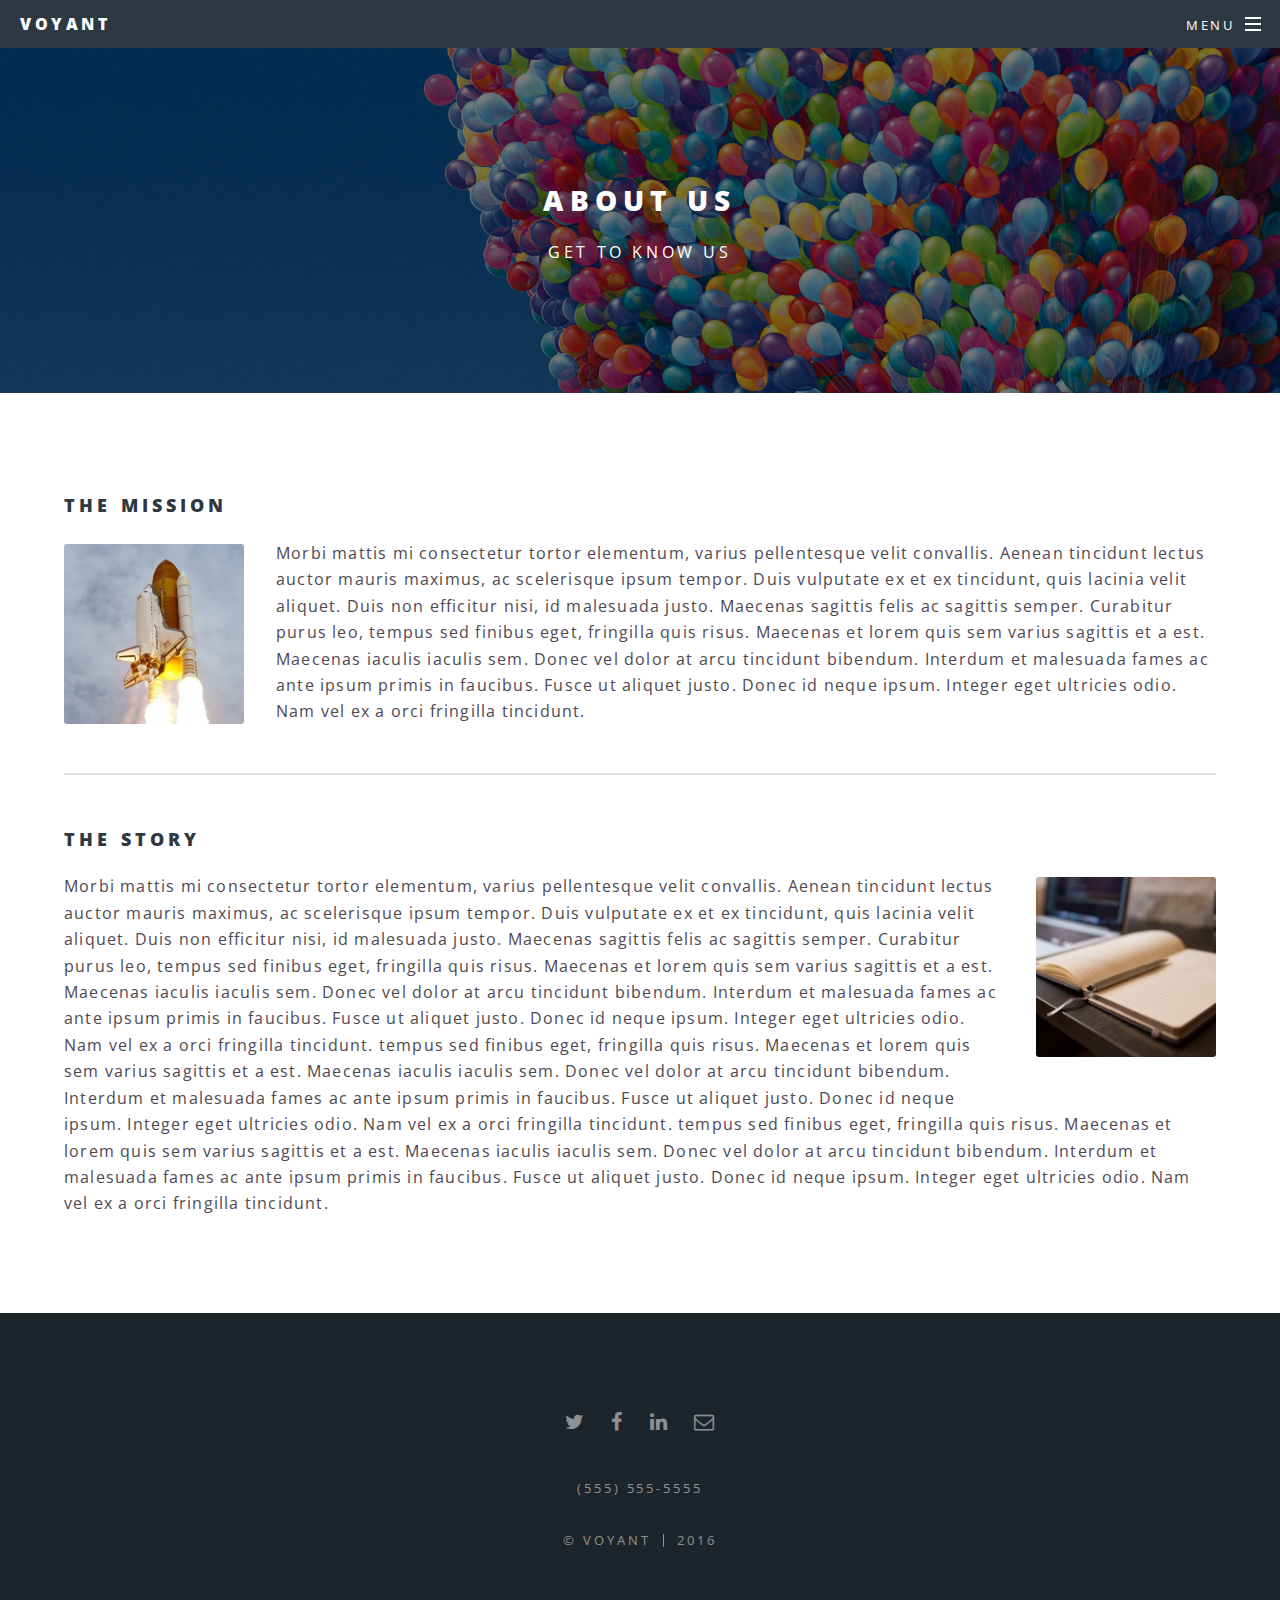
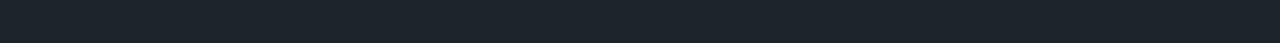
==== commit 2c4ba99f: "new picture, switched out devops words and featured more amazon lingo" ====
--- a/about.html
+++ b/about.html
@@ -17,7 +17,7 @@
 
                 <!-- Header -->
                     <header id="header">
-                        <h1><a href="/index.html">Voyant</a></h1>
+                        <h1><a href="index.html">Voyant</a></h1>
                         <nav id="nav">
                             <ul>
                                 <li class="special">
@@ -27,6 +27,8 @@
                                             <li><a href="index.html">Home</a></li>
                                             <li><a href="about.html">About Us</a></li>
                                             <li><a href="services.html">Services</a></li>
+                                            <li><i class="icon fa-phone"></i> (555) 555-5555</li>
+                                            <li><a href="mailto:info@voyant.com"><i class="icon fa-envelope-o"></i> info@voyant.com</a></li>
                                         </ul>
                                     </div>
                                 </li>
@@ -95,6 +97,9 @@
                             <li><a href="#" class="icon fa-linkedin"><span class="label">Dribbble</span></a></li>
                             <li><a href="#" class="icon fa-envelope-o"><span class="label">Email</span></a></li>
                         </ul>
+                        <ul class="phone">
+                            <li>(555) 555-5555</li>
+                        </ul>
                         <ul class="copyright">
                             <li>&copy; Voyant</li><li>2016</li>
                         </ul>
--- a/assets/css/main.css
+++ b/assets/css/main.css
@@ -3711,7 +3711,7 @@
 					color: #fff;
 				}
 
-		#footer .copyright {
+		#footer .copyright, #footer .phone {
 			color: rgba(255, 255, 255, 0.5);
 			font-size: 0.8em;
 			letter-spacing: 0.225em;
@@ -3720,7 +3720,7 @@
 			text-transform: uppercase;
 		}
 
-			#footer .copyright li {
+			#footer .copyright li, #footer .phone li {
 				border-left: solid 1px rgba(255, 255, 255, 0.5);
 				display: inline-block;
 				line-height: 1em;
@@ -3728,7 +3728,7 @@
 				padding-left: 1em;
 			}
 
-				#footer .copyright li:first-child {
+				#footer .copyright li:first-child, #footer .phone li:first-child {
 					border-left: 0;
 					margin-left: 0;
 					padding-left: 0;
@@ -3744,7 +3744,7 @@
 
 				@media screen and (max-width: 480px) {
 
-					#footer .copyright li {
+					#footer .copyright li, #footer .phone li {
 						border: 0;
 						display: block;
 						line-height: 1.65em;
@@ -3811,4 +3811,5 @@
 /* Custom */
 .mission-image img, .story-image img {
 	max-width: 180px;
-}+}
+
